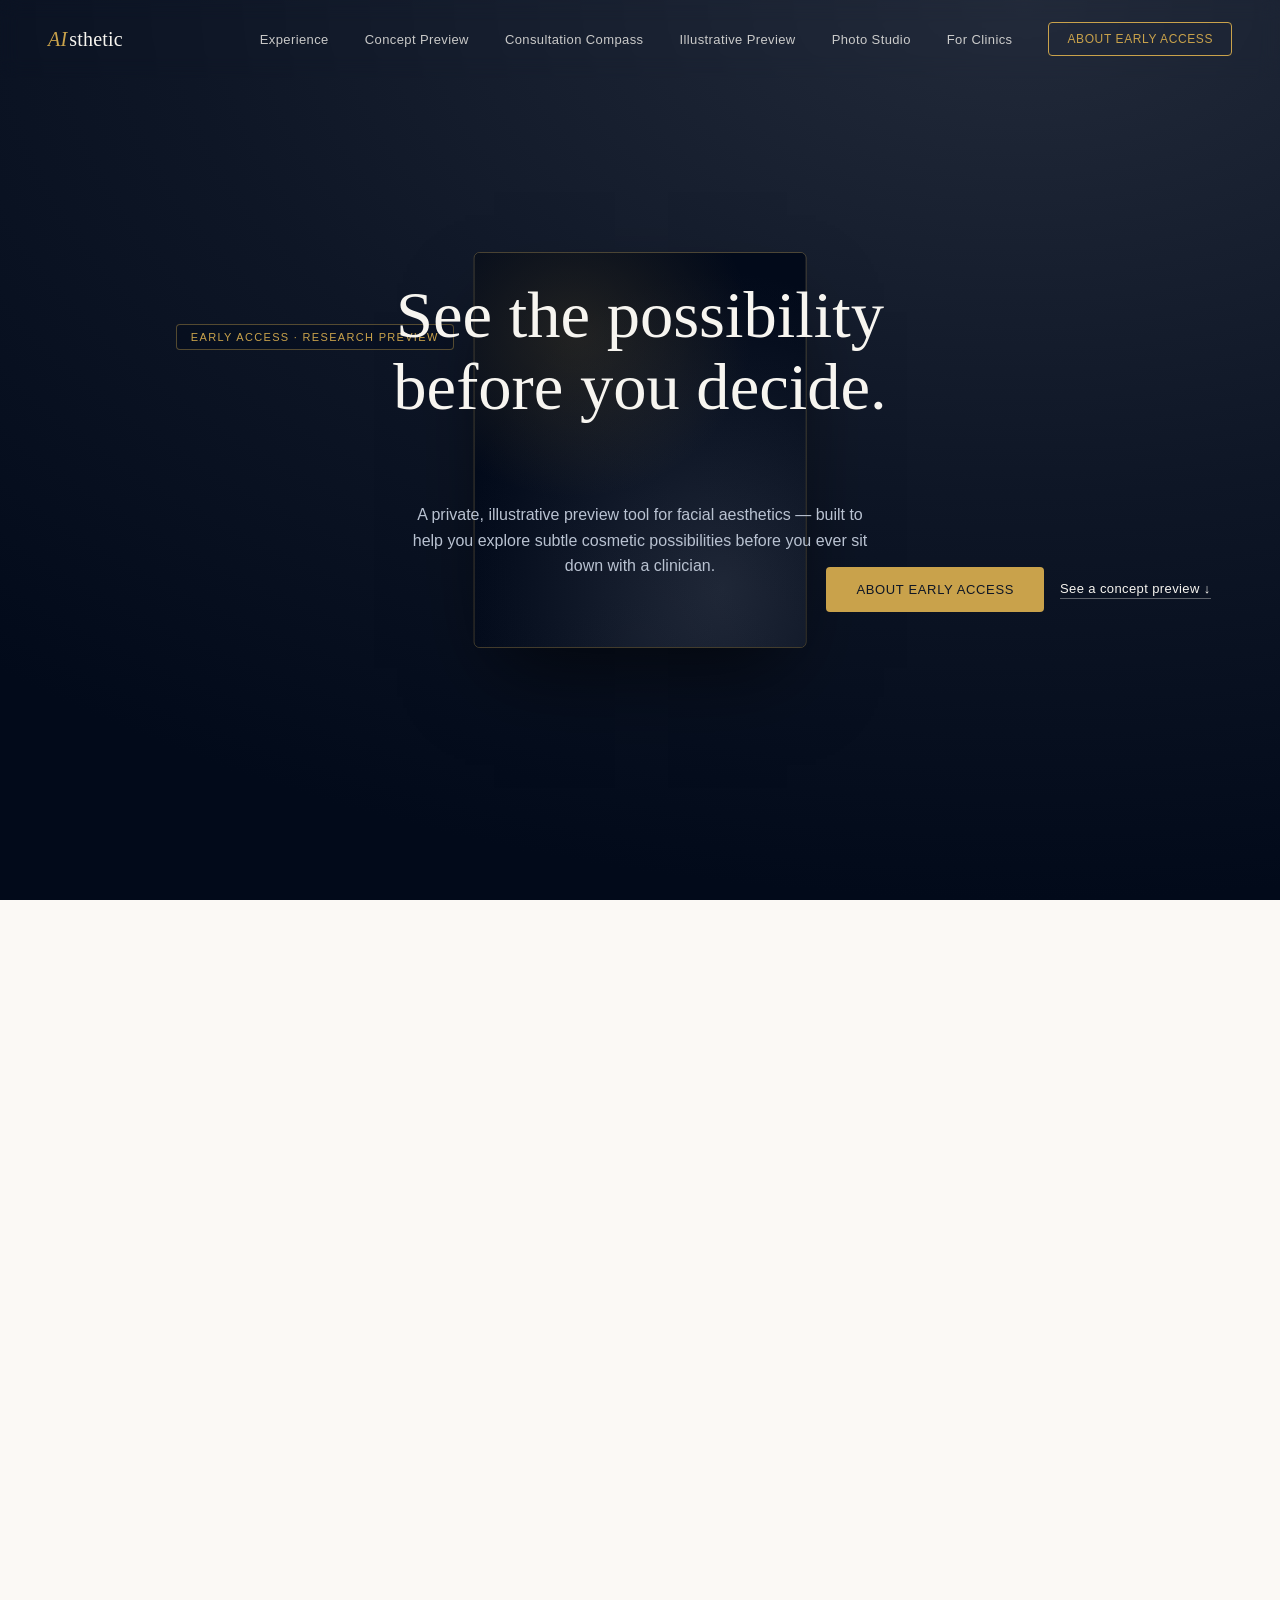
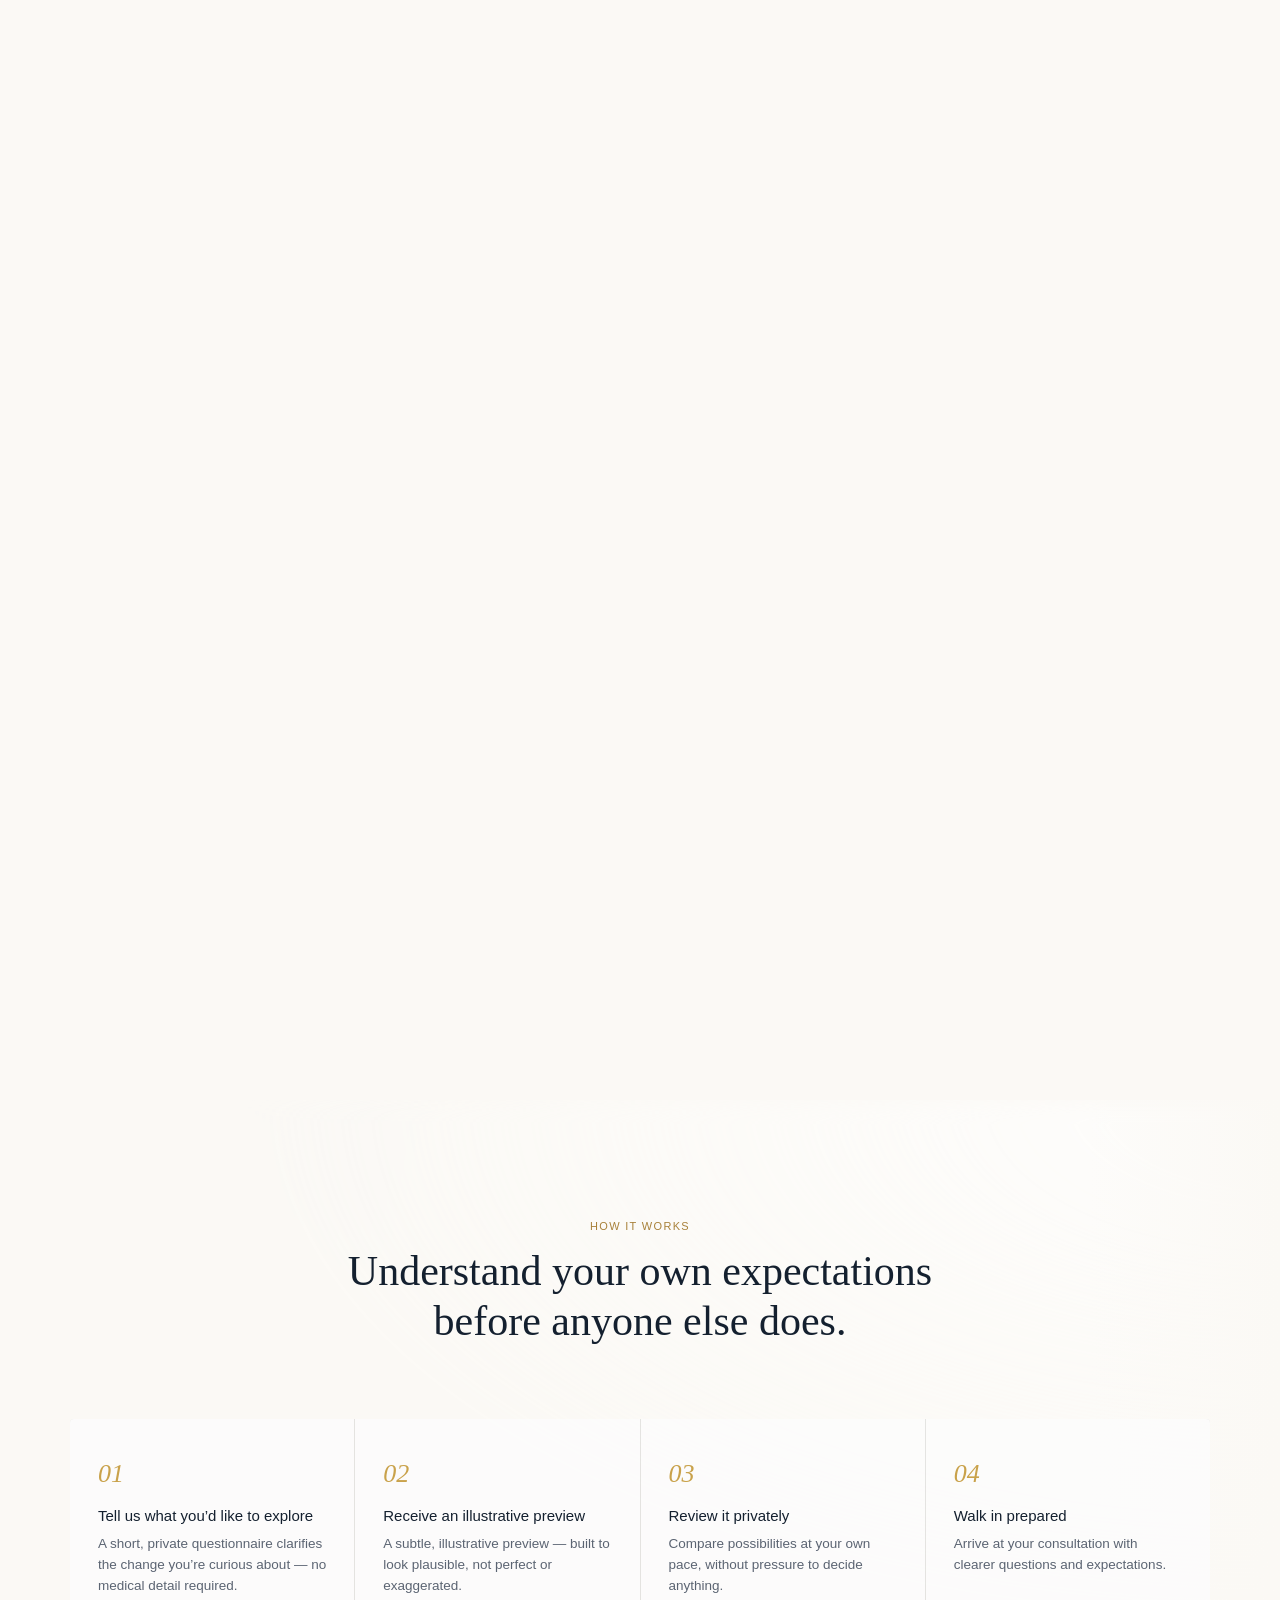
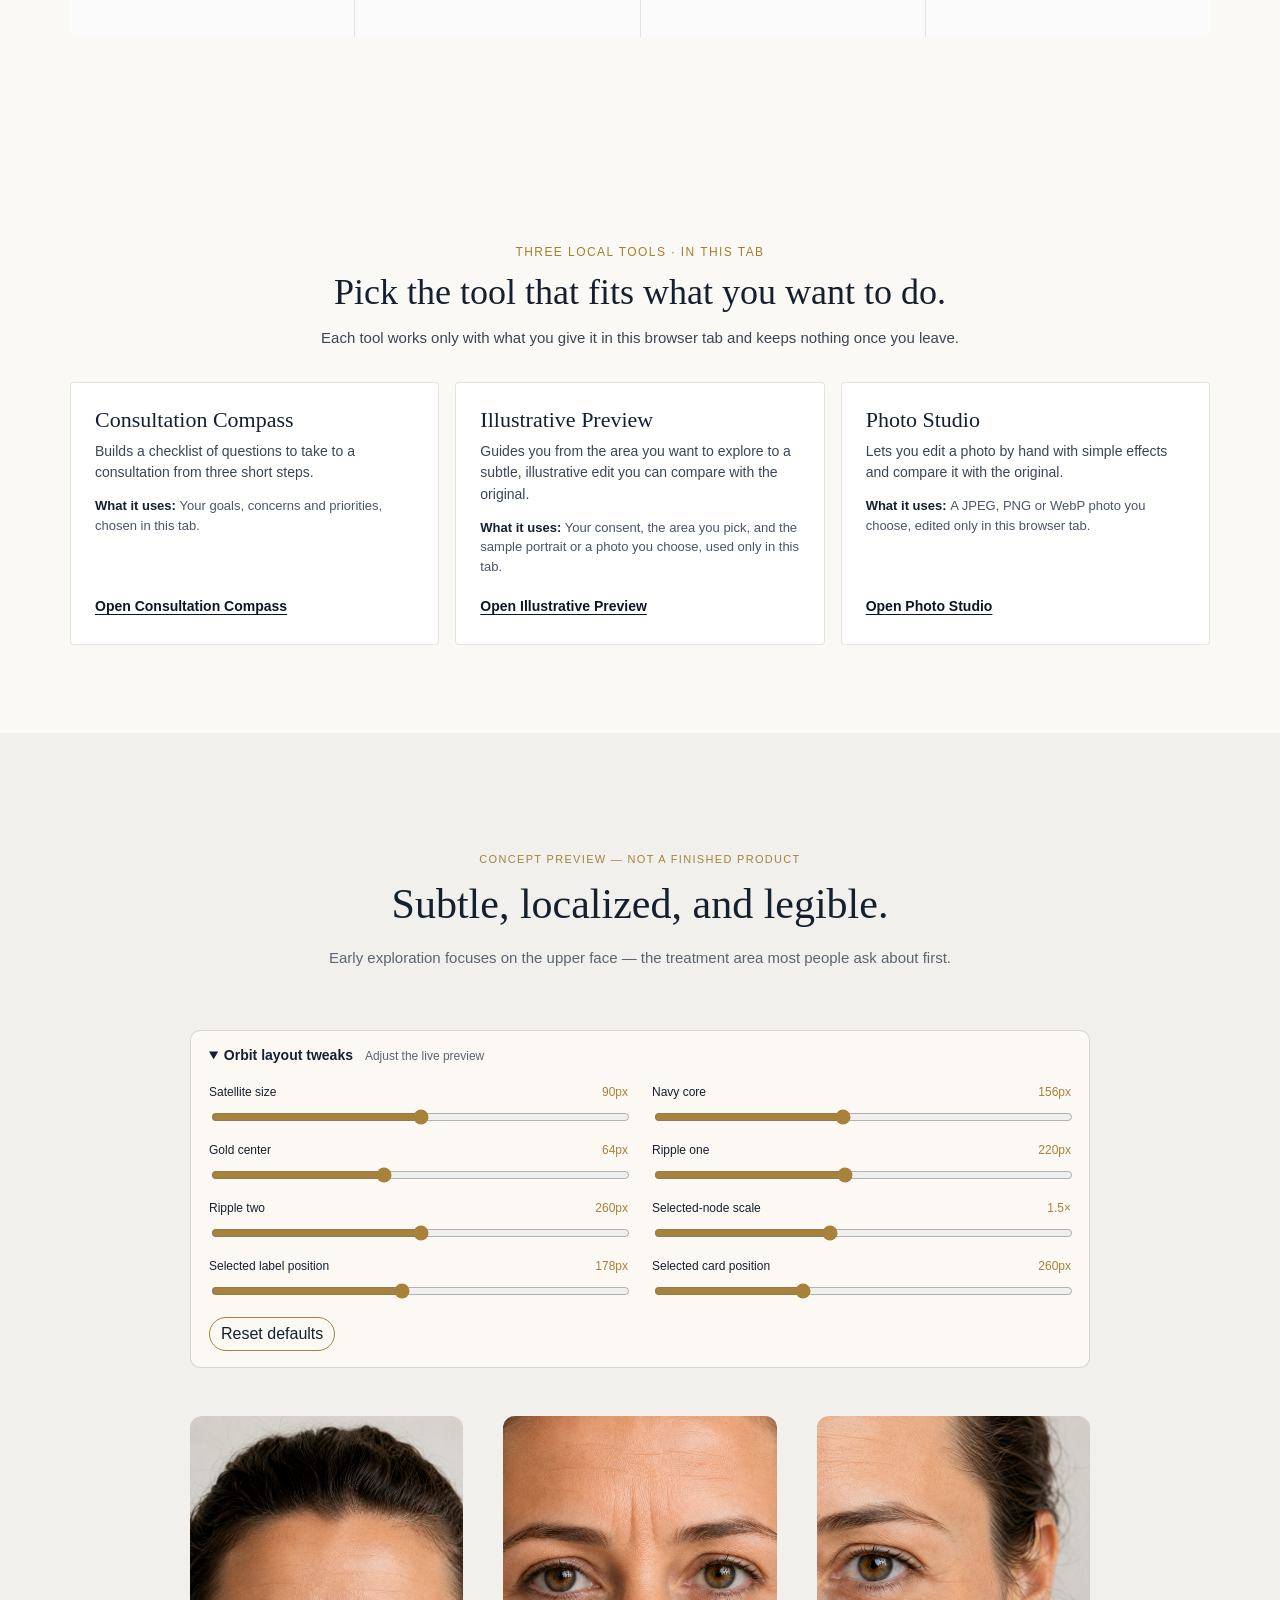
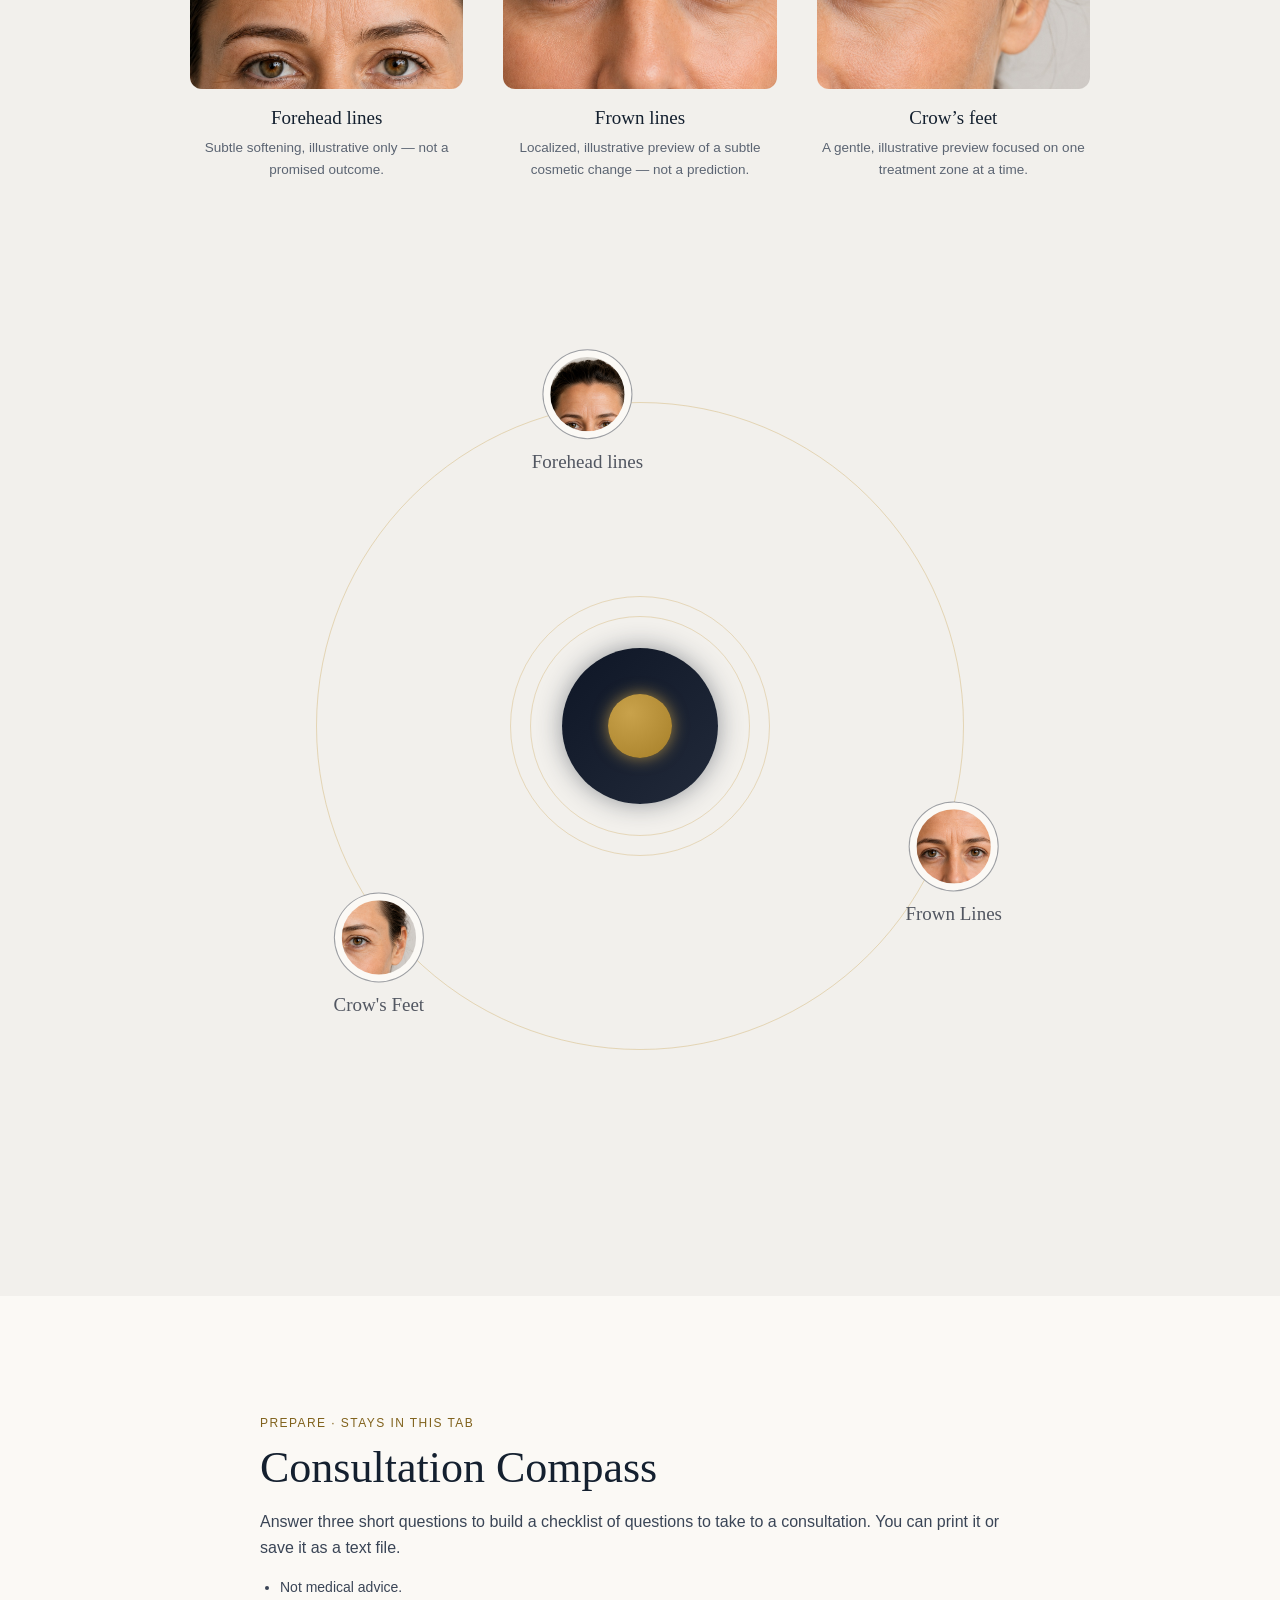
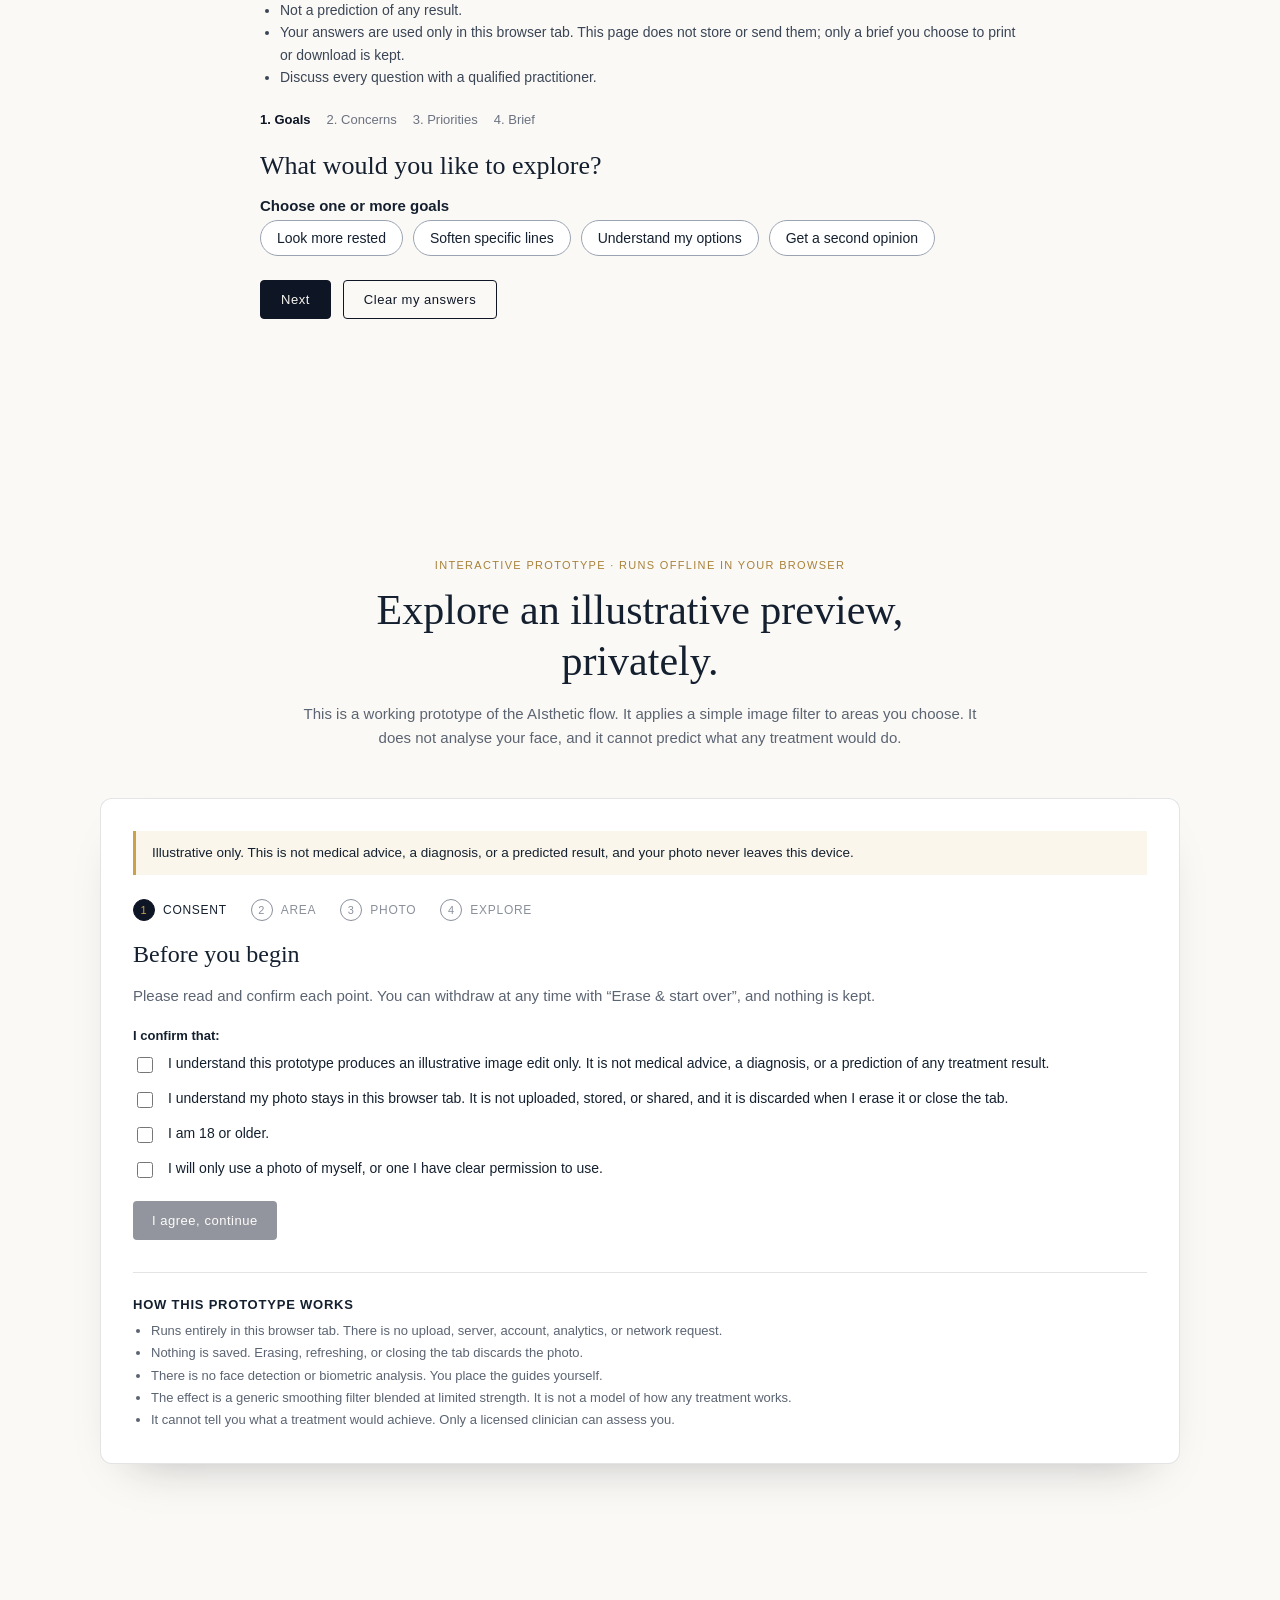
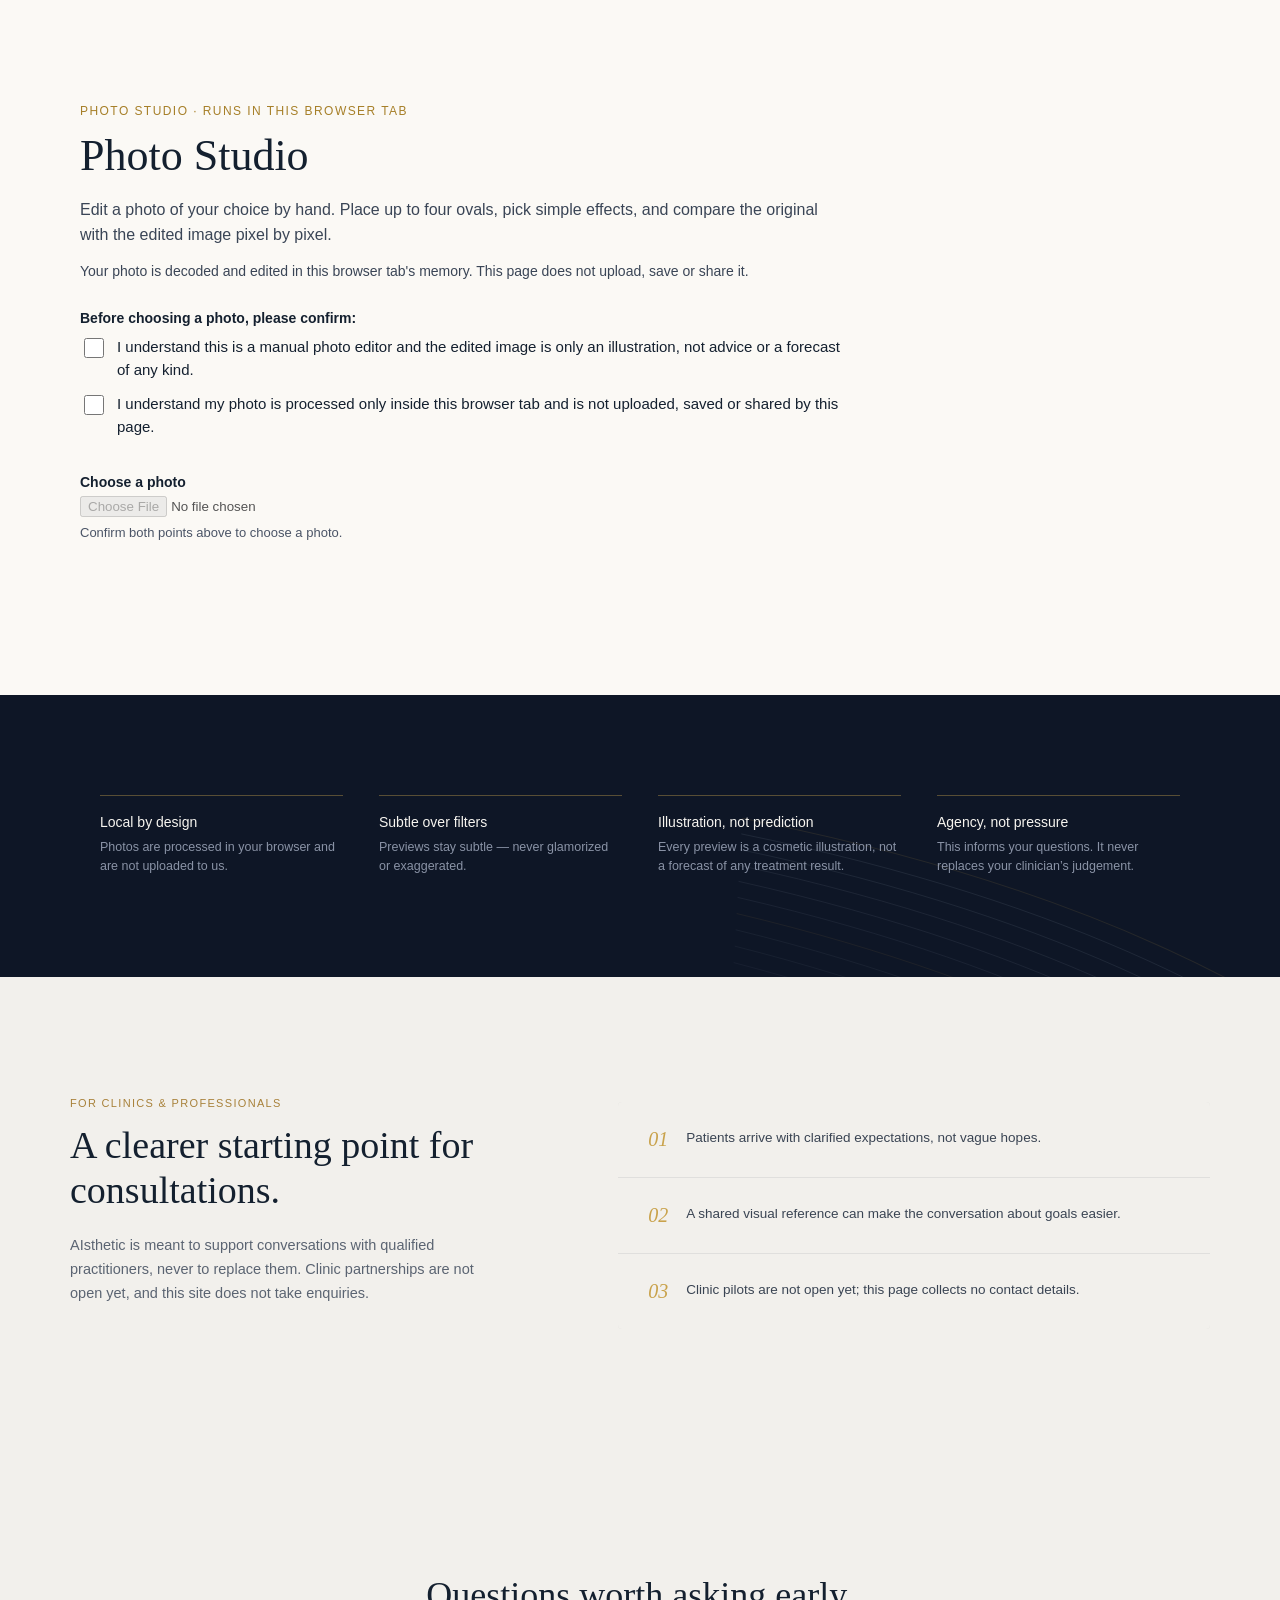
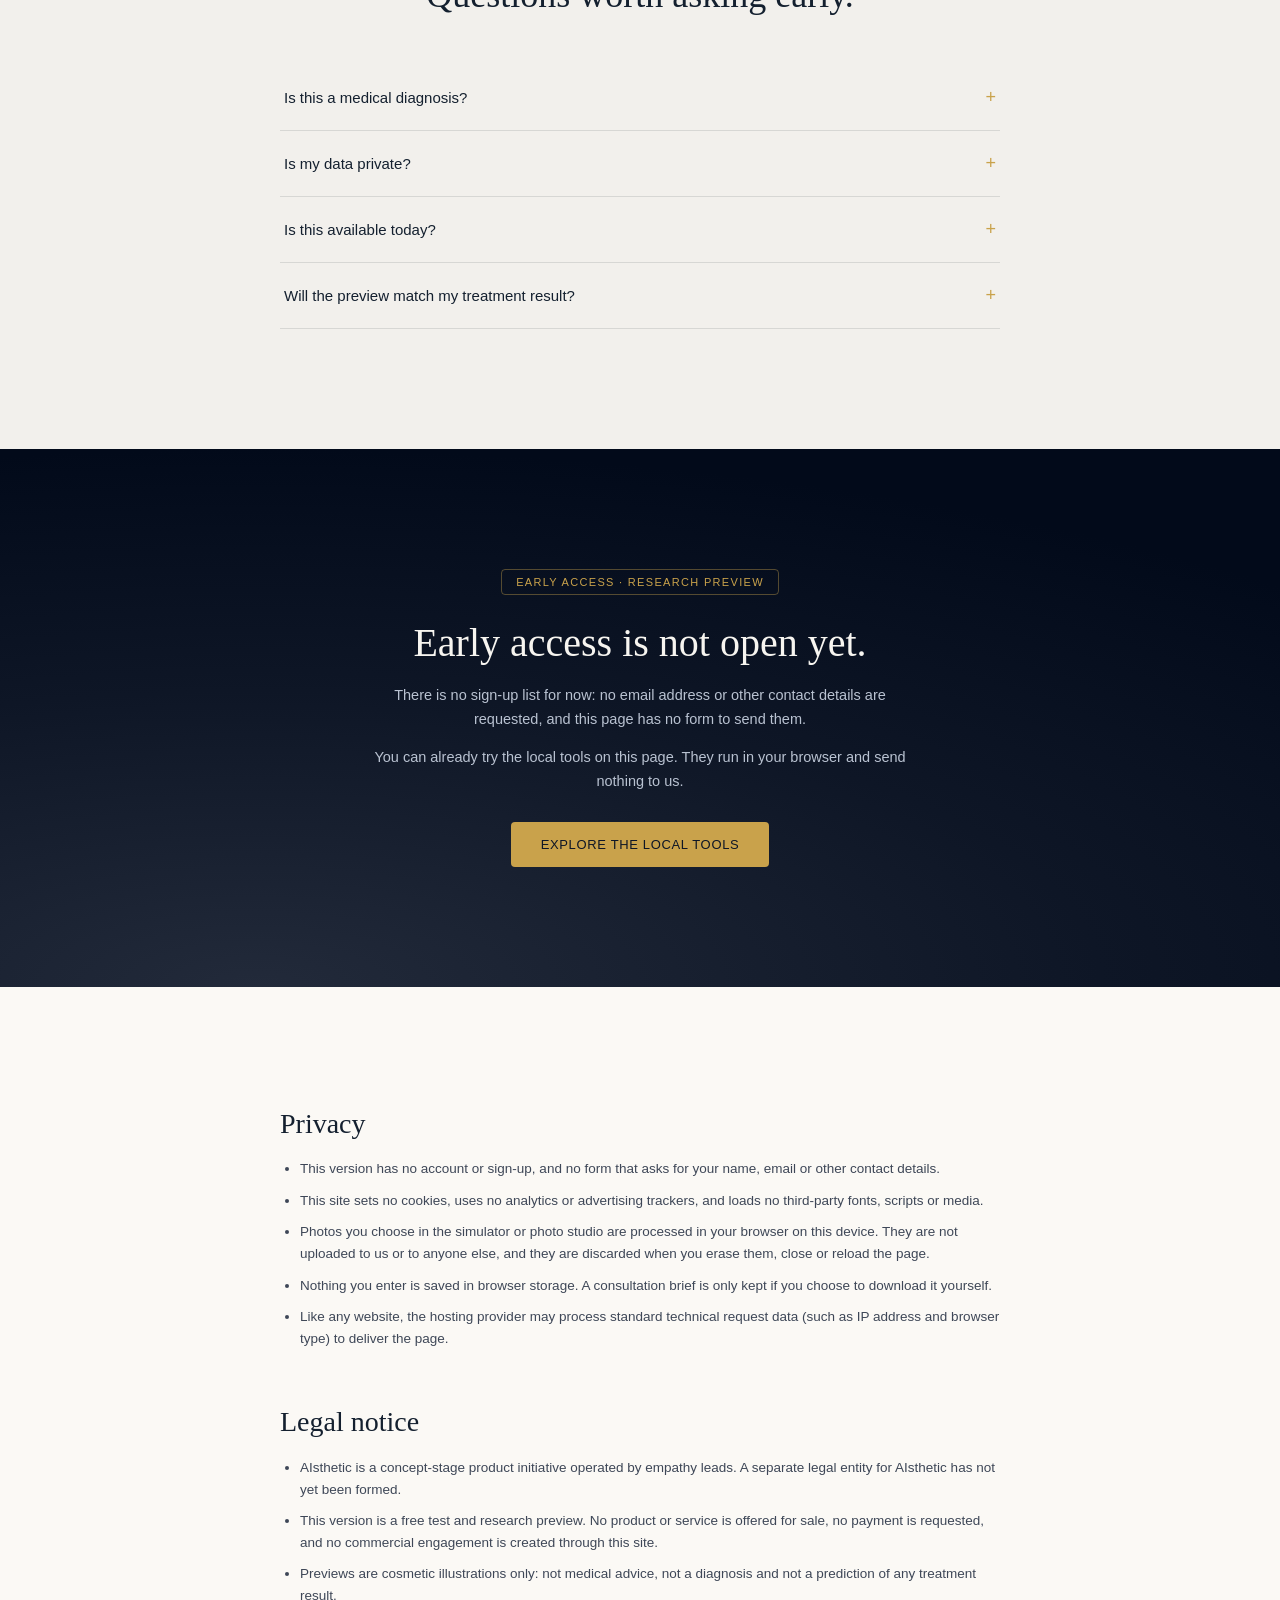
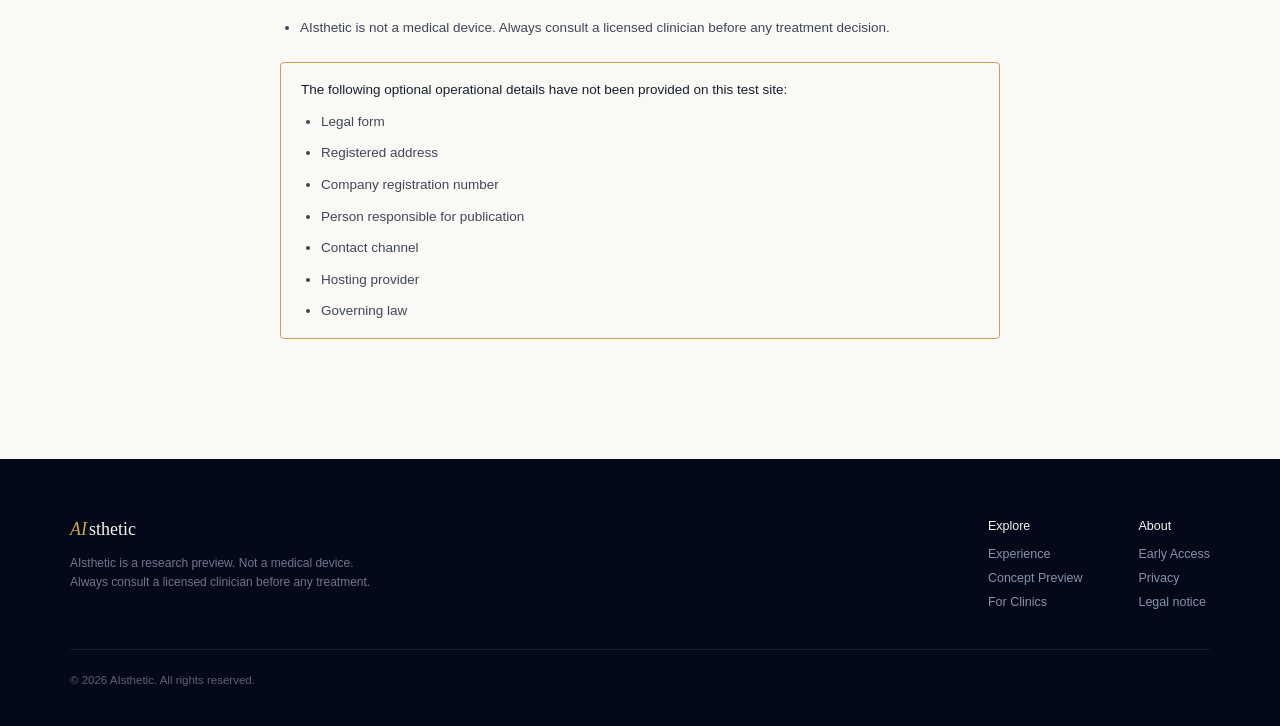
==== index.html @ 8ab3dfdd "deploy: publish AIsthetic static site" ====
<!doctype html>
<html lang="en">
  <head>
    <meta charset="UTF-8" />
    <meta name="viewport" content="width=device-width, initial-scale=1.0" />
    <!-- No web fonts or other third-party resources: the page uses locally installed fonts only. -->
    <title>AIsthetic — See the possibility before you decide</title>
    <script type="module" crossorigin src="./assets/main-CRRURZE_.js"></script>
    <link rel="modulepreload" crossorigin href="./assets/index-Bb-KDoQ-.js">
    <link rel="stylesheet" crossorigin href="./assets/index-sX0Aq_4Y.css">
  </head>
  <body>
    <a href="#main-content" class="aisthetic-skip-link">Skip to main content</a>
    <div id="root"></div>
  </body>
</html>
---- assets/index-sX0Aq_4Y.css ----
.aisthetic-sim{background:#fbf9f5;padding:120px 48px;color:#14202f;scroll-margin-top:72px}.aisthetic-sim-header{max-width:680px;margin:0 auto 48px;text-align:center}.aisthetic-sim-eyebrow{font-size:11px;letter-spacing:.12em;color:#a8813a;text-transform:uppercase;margin-bottom:14px}.aisthetic-sim-title{font-family:Newsreader,serif;font-weight:400;font-size:clamp(28px,3.4vw,42px);line-height:1.2;margin:0 0 16px}.aisthetic-sim-intro,.aisthetic-sim-lead,.aisthetic-sim-help{font-size:15px;line-height:1.6;color:#5b6472;margin:0}.aisthetic-sim-shell{max-width:1080px;margin:0 auto;background:#fff;border:1px solid rgba(20,32,47,.12);border-radius:12px;padding:32px;box-shadow:0 24px 48px -32px #0e162659}.aisthetic-sim-banner{margin:0 0 24px;padding:12px 16px;border-left:3px solid #c9a24b;background:#c9a24b1a;font-size:13.5px;line-height:1.5;color:#14202f}.aisthetic-sim-steps{display:flex;gap:24px;list-style:none;padding:0;margin:0 0 20px;font-size:12px;letter-spacing:.06em;text-transform:uppercase;color:#8a909b}.aisthetic-sim-steps li{display:flex;align-items:center;gap:8px}.aisthetic-sim-steps li.is-reached{color:#14202f}.aisthetic-sim-step-num{display:inline-flex;align-items:center;justify-content:center;width:22px;height:22px;border-radius:50%;border:1px solid currentColor;font-size:11px}.aisthetic-sim-steps li[aria-current=step] .aisthetic-sim-step-num{background:#0e1626;border-color:#0e1626;color:#c9a24b}.aisthetic-sim-step-title{font-family:Newsreader,serif;font-weight:400;font-size:24px;margin:0 0 16px}.aisthetic-sim-step-title:focus{outline:none}.aisthetic-sim-panel{display:grid;gap:20px}.aisthetic-sim-fieldset{border:none;padding:0;margin:0;display:grid;gap:12px}.aisthetic-sim-fieldset legend{font-size:13px;font-weight:600;margin-bottom:10px;padding:0}.aisthetic-sim-check{display:flex;gap:12px;align-items:flex-start;font-size:14px;line-height:1.55;cursor:pointer}.aisthetic-sim-check input{margin-top:4px;width:16px;height:16px;flex-shrink:0;accent-color:#a8813a}.aisthetic-sim-check strong{display:block;font-weight:500}.aisthetic-sim-check small,.aisthetic-sim-range small{display:block;font-size:12px;color:#5b6472;line-height:1.5}.aisthetic-sim-btn{display:inline-flex;align-items:center;justify-content:center;gap:8px;padding:11px 18px;border-radius:4px;border:1px solid transparent;font-size:13px;letter-spacing:.04em;font-weight:500;cursor:pointer;background:none;transition:background .2s ease,color .2s ease,border-color .2s ease}.aisthetic-sim-btn:focus-visible,.aisthetic-sim-btn:focus-within,.aisthetic-sim-modes button:focus-visible{outline:2px solid #a8813a;outline-offset:2px}.aisthetic-sim-btn:disabled,.aisthetic-sim-btn.is-disabled{opacity:.45;cursor:not-allowed}.aisthetic-sim-btn--primary{background:#0e1626;color:#fbf9f5;justify-self:start}.aisthetic-sim-btn--primary:not(:disabled):hover{background:#222a3a}.aisthetic-sim-btn--ghost{border-color:#14202f4d;color:#14202f}.aisthetic-sim-btn--ghost:not(.is-disabled):hover{border-color:#a8813a}.aisthetic-sim-btn--danger{border-color:#a0342873;color:#8f2e22}.aisthetic-sim-btn--danger:hover{background:#a0342812}.aisthetic-sim-btn--text{padding:6px 0;color:#5b6472;justify-self:start;text-decoration:underline;text-underline-offset:3px}.aisthetic-sim-sources{display:grid;grid-template-columns:repeat(2,minmax(0,1fr));gap:16px}.aisthetic-sim-source{display:flex;gap:16px;padding:20px;border:1px solid rgba(20,32,47,.14);border-radius:8px;background:#fbf9f5}.aisthetic-sim-source p{margin:4px 0 14px;font-size:13px;line-height:1.5;color:#5b6472}.aisthetic-sim-source-title,.aisthetic-sim-tips-title{font-weight:600;font-size:14px}.aisthetic-sim-source-thumb{width:96px;height:120px;object-fit:cover;border-radius:6px;flex-shrink:0}.aisthetic-sim-tips ul,.aisthetic-sim-questions ul,.aisthetic-sim-transparency ul{margin:8px 0 0;padding-left:18px;font-size:13px;line-height:1.7;color:#5b6472}.aisthetic-sim-status{min-height:1.4em;font-size:13px;color:#5b6472}.aisthetic-sim-error{margin:12px 0 0;font-size:13px;color:#8f2e22}.aisthetic-sim-result-notice{margin:12px 0 0;padding:10px 14px;border-left:3px solid #c9a24b;background:#c9a24b1a;font-size:13px;line-height:1.5;color:#14202f}.aisthetic-sim-studio{display:grid;grid-template-columns:minmax(0,1.35fr) minmax(0,1fr);gap:32px;align-items:start}.aisthetic-sim-modes{display:inline-flex;border:1px solid rgba(20,32,47,.2);border-radius:999px;padding:3px;margin-bottom:12px}.aisthetic-sim-modes button{border:none;background:none;padding:8px 16px;border-radius:999px;font-size:13px;cursor:pointer;color:#5b6472}.aisthetic-sim-modes button[aria-pressed=true]{background:#0e1626;color:#fbf9f5}.aisthetic-sim-help{font-size:13px;margin-bottom:14px}.aisthetic-sim-stage{position:relative;width:100%;margin:0 auto;border-radius:8px;overflow:hidden;background:#0e1626;-webkit-user-select:none;user-select:none}.aisthetic-sim-canvas{display:block;width:100%;height:100%}.aisthetic-sim-overlay{position:absolute;top:0;right:0;bottom:0;left:0;width:100%;height:100%}.aisthetic-sim-guide{fill:#c9a24b24;stroke:#c9a24b;stroke-width:2;stroke-dasharray:6 4;vector-effect:non-scaling-stroke;cursor:grab;touch-action:none;outline:none}.aisthetic-sim-guide:active{cursor:grabbing}.aisthetic-sim-guide:focus-visible{stroke:#fbf9f5;stroke-width:3;fill:#c9a24b47}.aisthetic-sim-guide-dot{fill:#c9a24b;pointer-events:none}.aisthetic-sim-compare-after{position:absolute;top:0;right:0;bottom:0;left:0}.aisthetic-sim-compare-divider{position:absolute;top:0;bottom:0;width:2px;margin-left:-1px;background:#c9a24b;pointer-events:none}.aisthetic-sim-tag{position:absolute;top:12px;padding:4px 10px;border-radius:999px;font-size:11px;letter-spacing:.08em;text-transform:uppercase;background:#0e1626b8;color:#fbf9f5;pointer-events:none}.aisthetic-sim-tag--left{left:12px}.aisthetic-sim-tag--right{right:12px;color:#c9a24b}.aisthetic-sim-controls{display:grid;gap:24px}.aisthetic-sim-range{display:grid;gap:8px;font-size:13px;font-weight:600}.aisthetic-sim-range-head{display:flex;justify-content:space-between;gap:12px}.aisthetic-sim-range output{font-weight:400;color:#a8813a;font-variant-numeric:tabular-nums}.aisthetic-sim-range input{width:100%;accent-color:#a8813a}.aisthetic-sim-range--compare{margin-top:12px}.aisthetic-sim-actions{display:flex;flex-wrap:wrap;gap:10px}.aisthetic-sim-questions{padding:16px 18px;border-radius:8px;background:#f2f0ec}.aisthetic-sim-transparency{margin-top:32px;padding-top:24px;border-top:1px solid rgba(20,32,47,.12)}.aisthetic-sim-transparency h3{margin:0;font-size:13px;font-weight:600;letter-spacing:.06em;text-transform:uppercase}.aisthetic-sim-visually-hidden{position:absolute;width:1px;height:1px;padding:0;margin:-1px;overflow:hidden;clip:rect(0,0,0,0);white-space:nowrap;border:0}@media (max-width: 900px){.aisthetic-sim{padding:96px 20px}.aisthetic-sim-shell{padding:20px}.aisthetic-sim-studio,.aisthetic-sim-sources{grid-template-columns:1fr}}@media (prefers-reduced-motion: reduce){.aisthetic-sim-btn{transition:none}}*{box-sizing:border-box}.aisthetic-skip-link{position:absolute;top:-100%;left:0;z-index:100;padding:10px 16px;background:#14202f;color:#f7f5f0;font-size:14px;font-weight:500;border-radius:0 0 4px 4px;transition:top .15s ease}.aisthetic-skip-link:focus{top:0;outline:2px solid #c9a24b;outline-offset:2px}body{margin:0;background:#fbf9f5;font-family:IBM Plex Sans,sans-serif}a{color:#c9a24b;text-decoration:none}a:hover{color:#a8813a}input,button,textarea,select{font-family:IBM Plex Sans,sans-serif}button{font:inherit}.image-placeholder{width:100%;height:100%;display:flex;align-items:center;justify-content:center;text-align:center;padding:16px;background:linear-gradient(135deg,#c9a24b1f,#0e16260f);border:1px dashed rgba(20,32,47,.25);color:#5b6472;font-size:12px;letter-spacing:.03em}
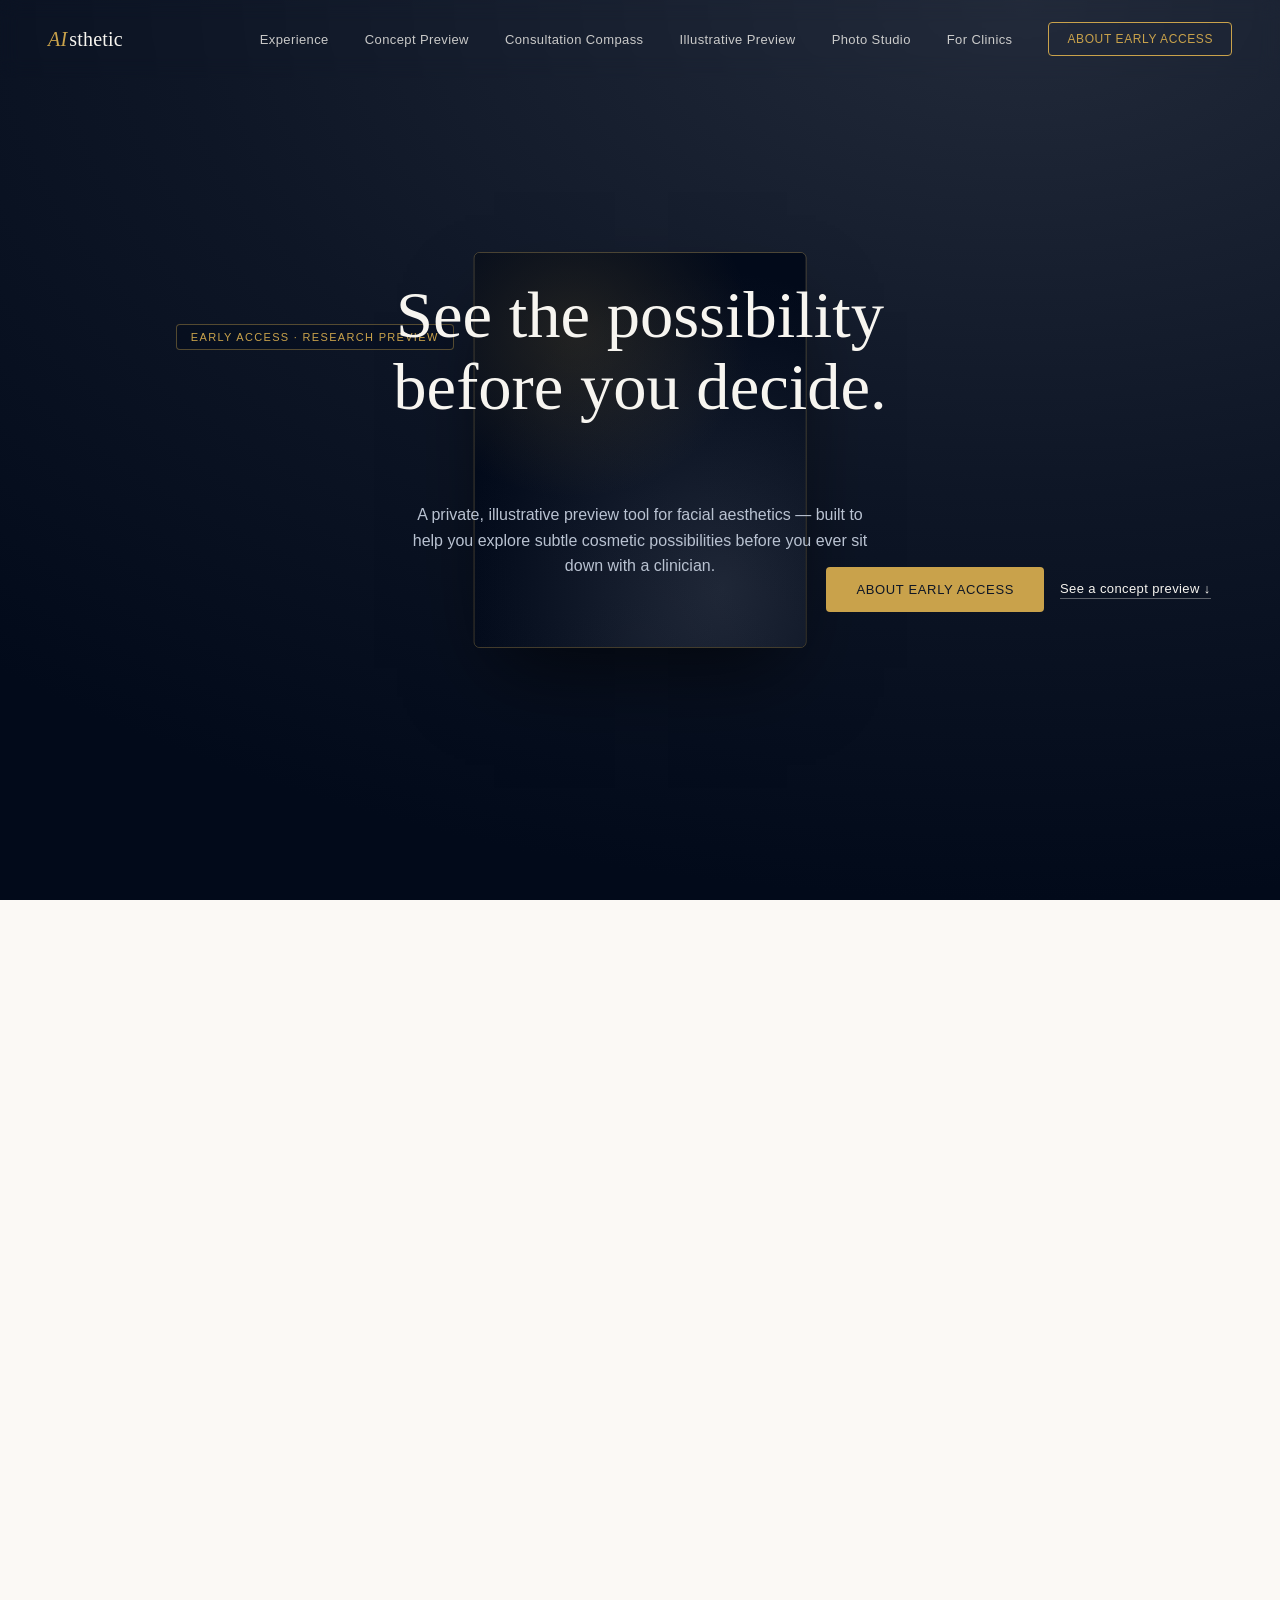
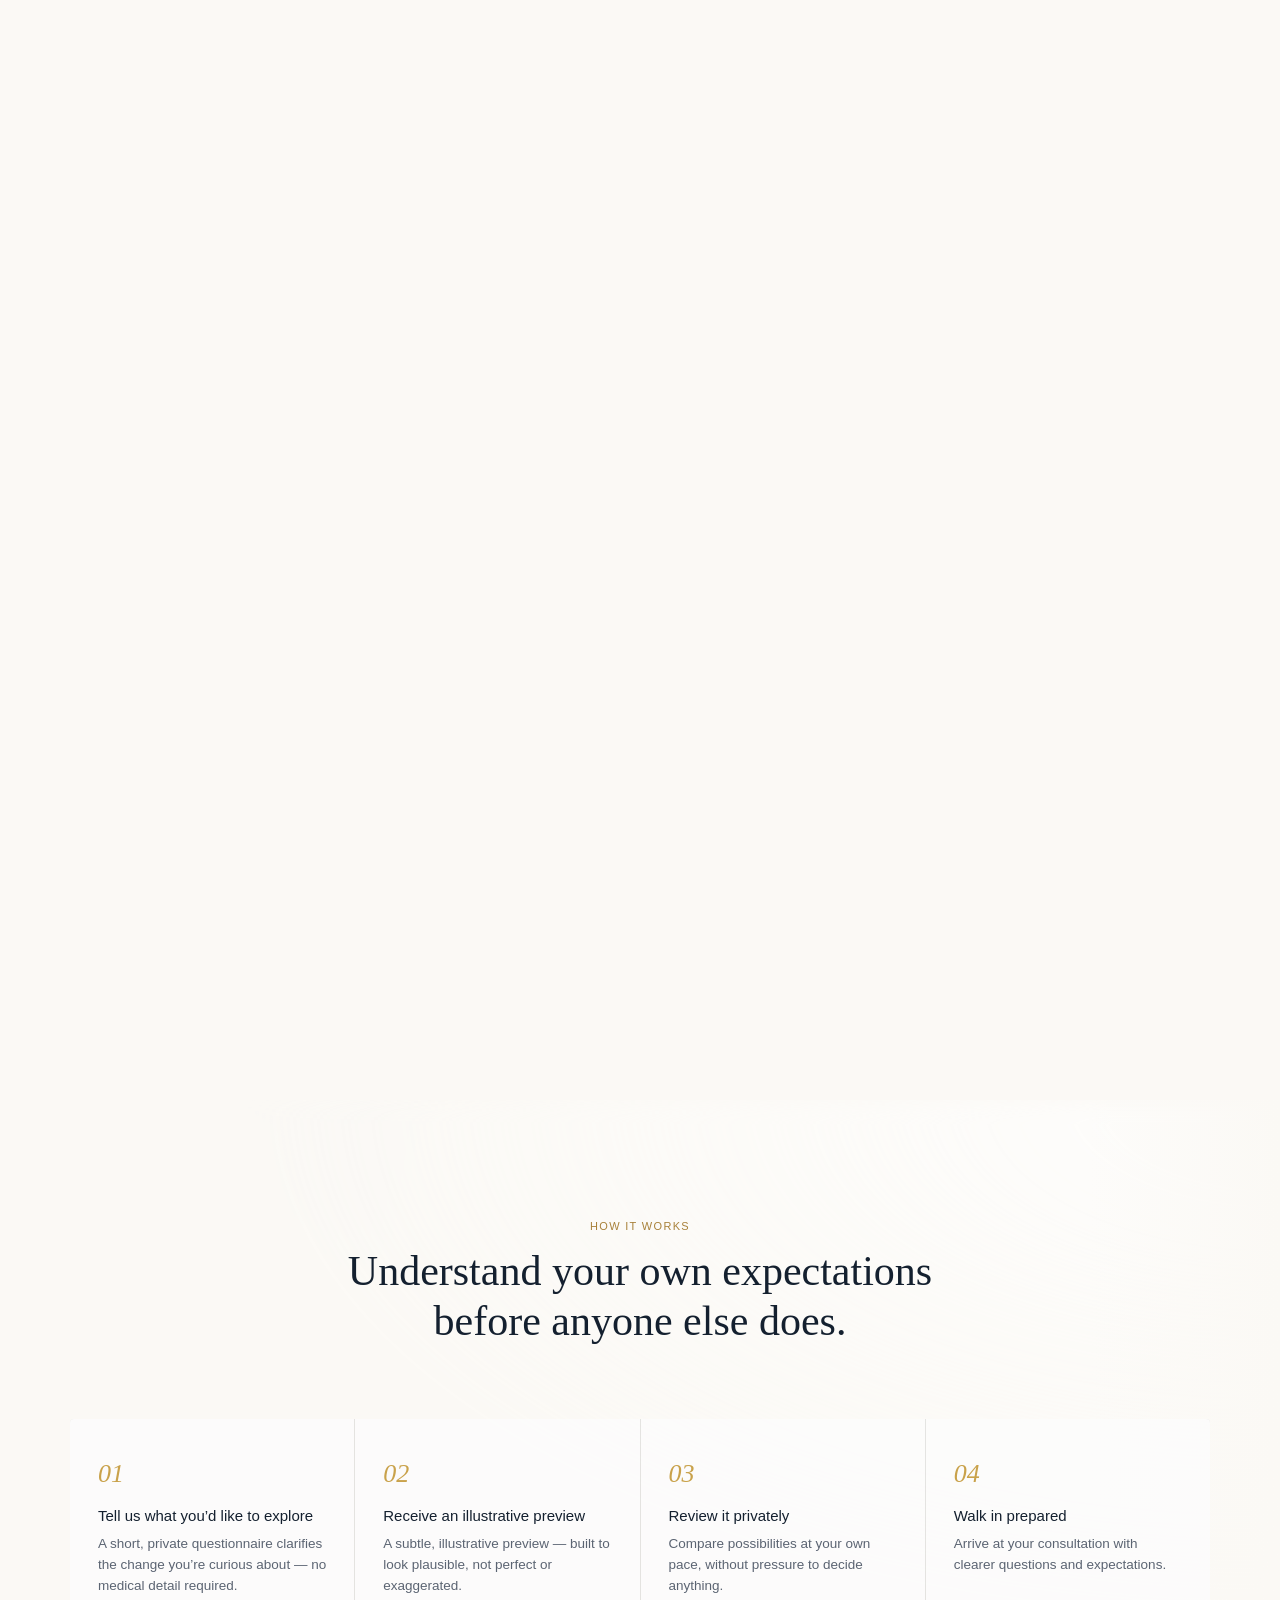
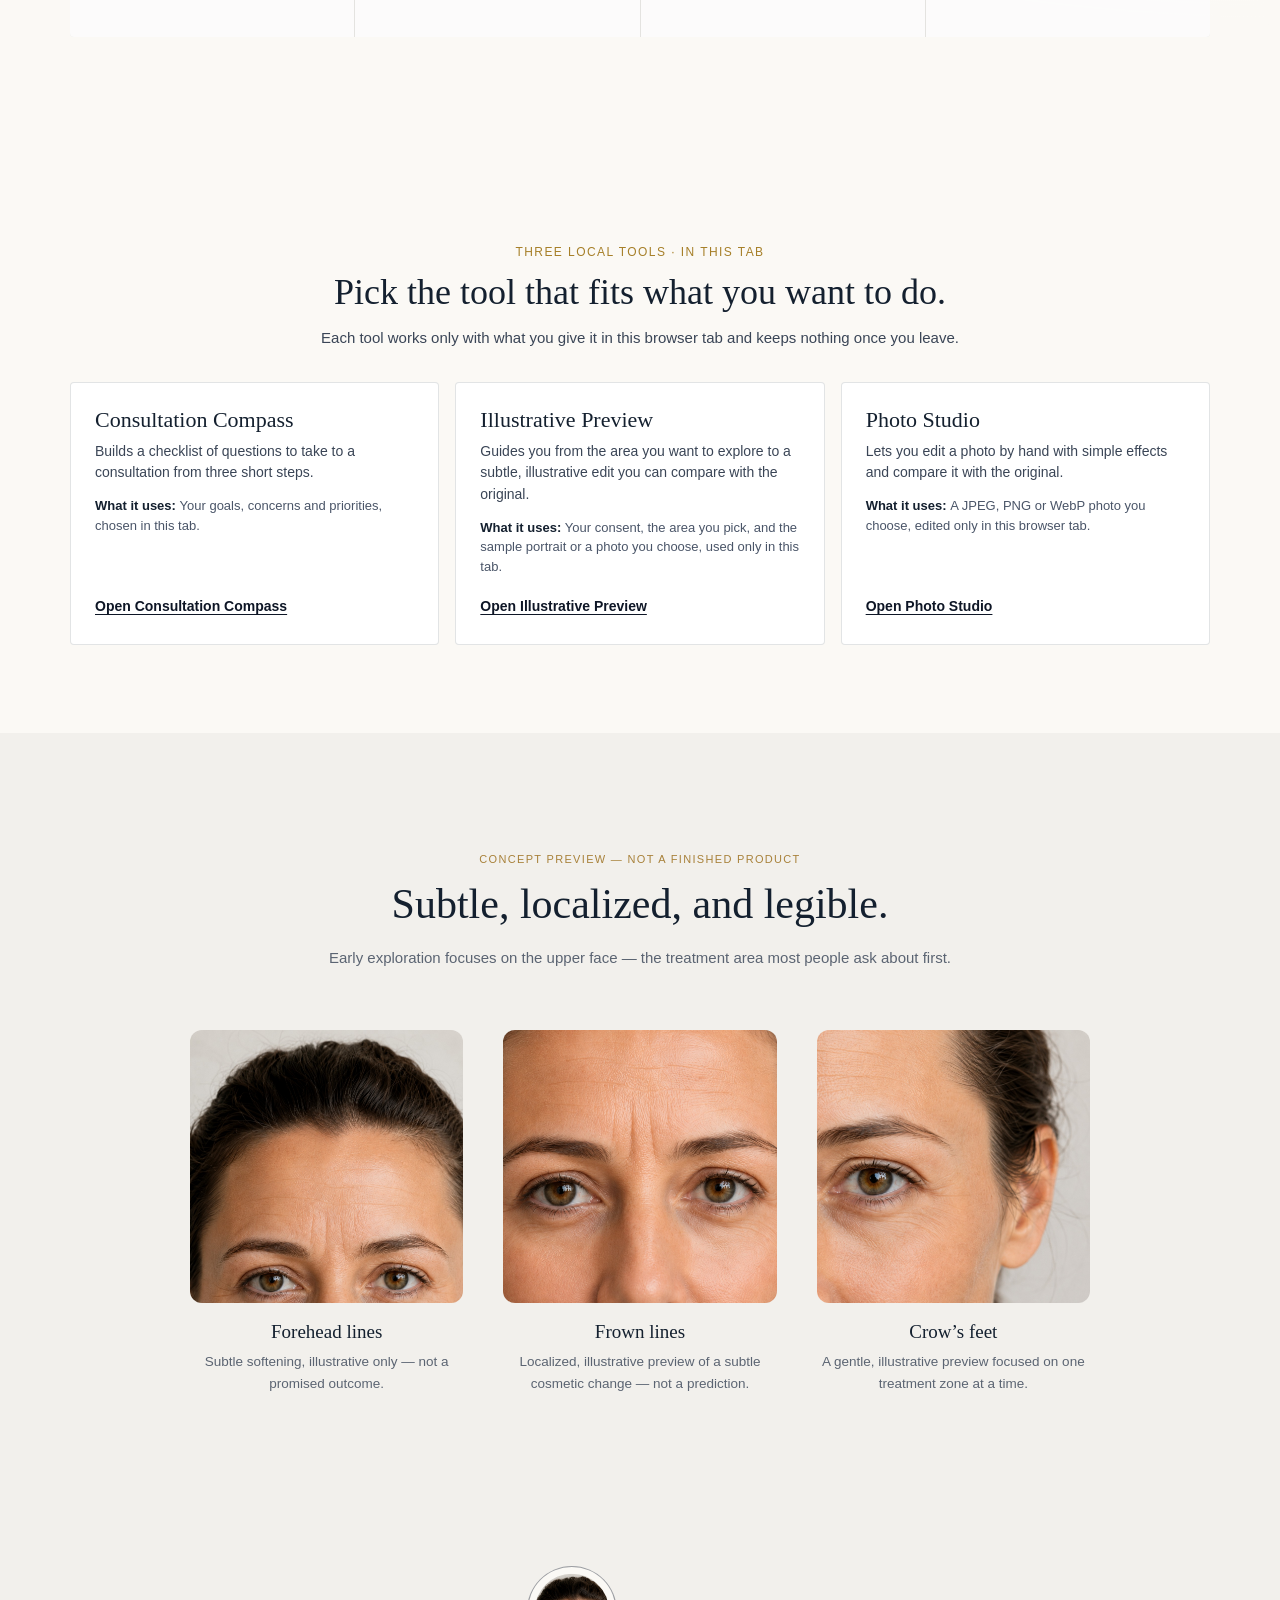
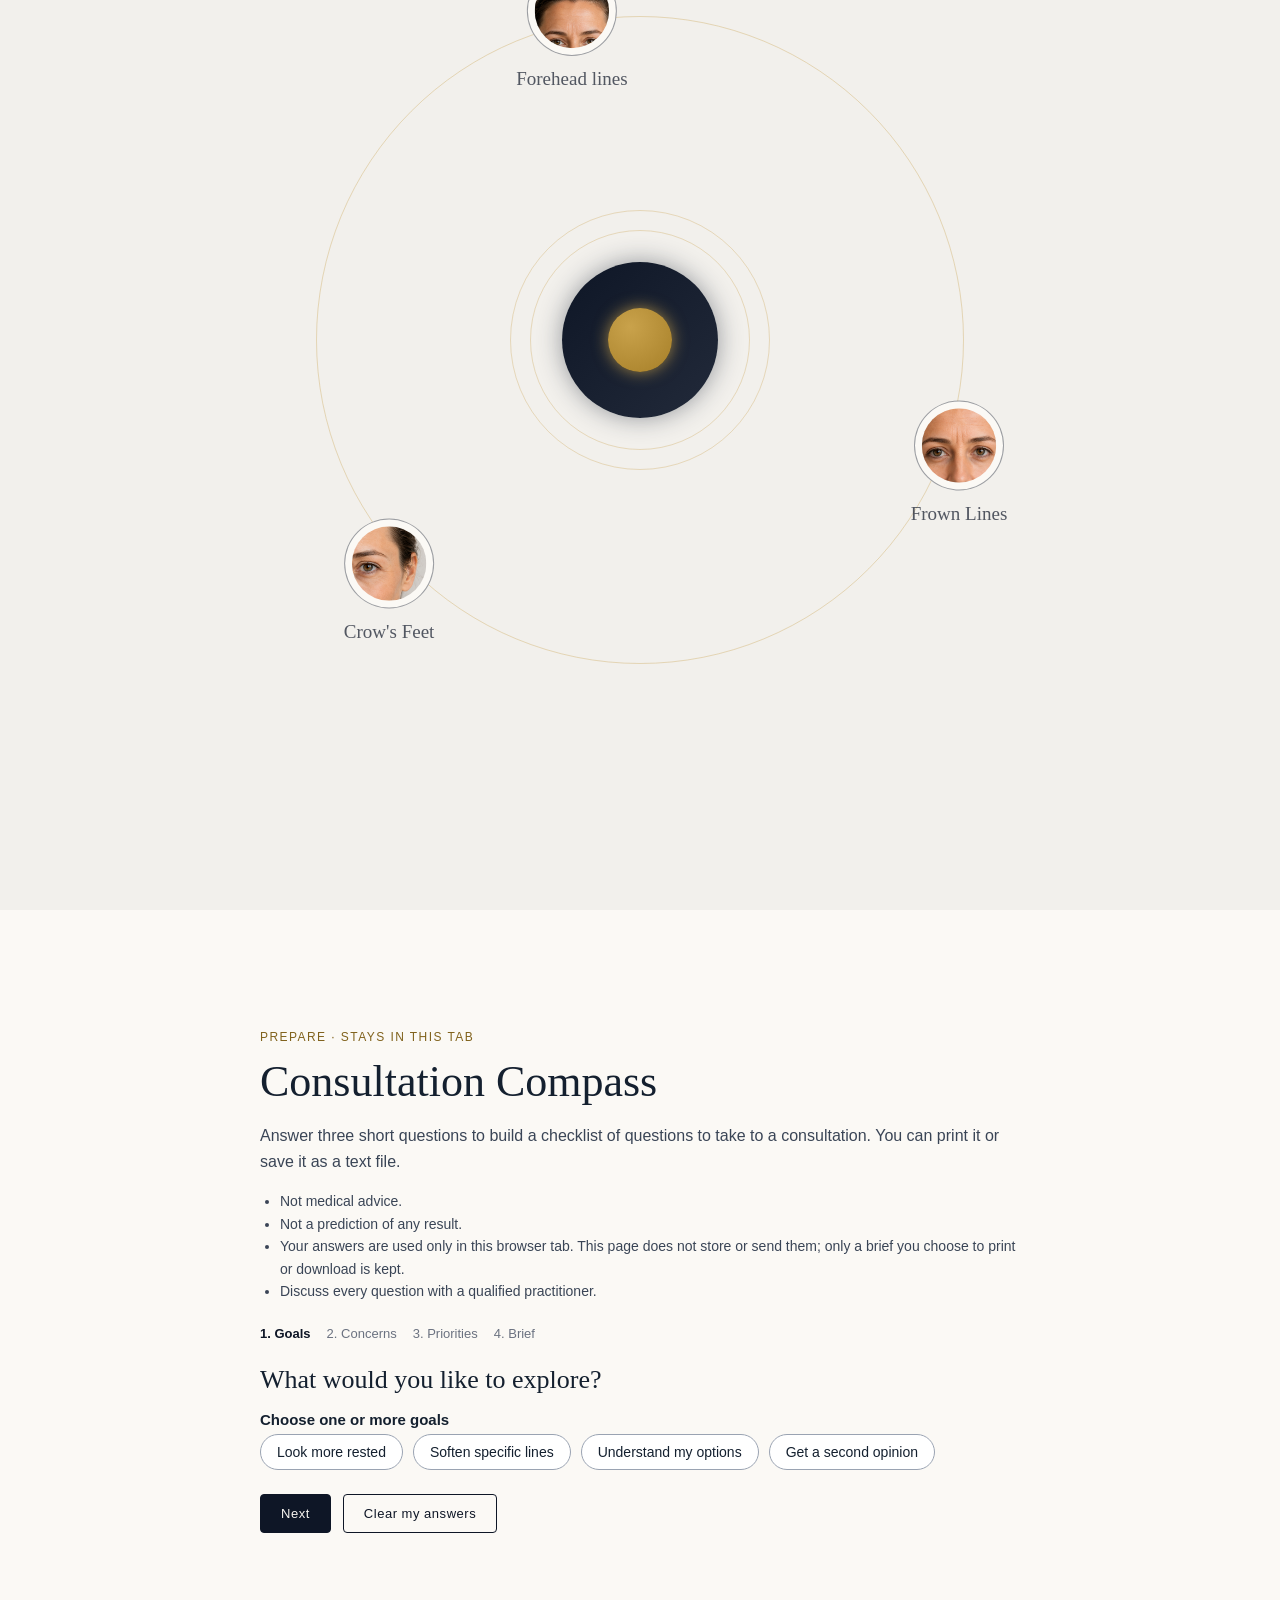
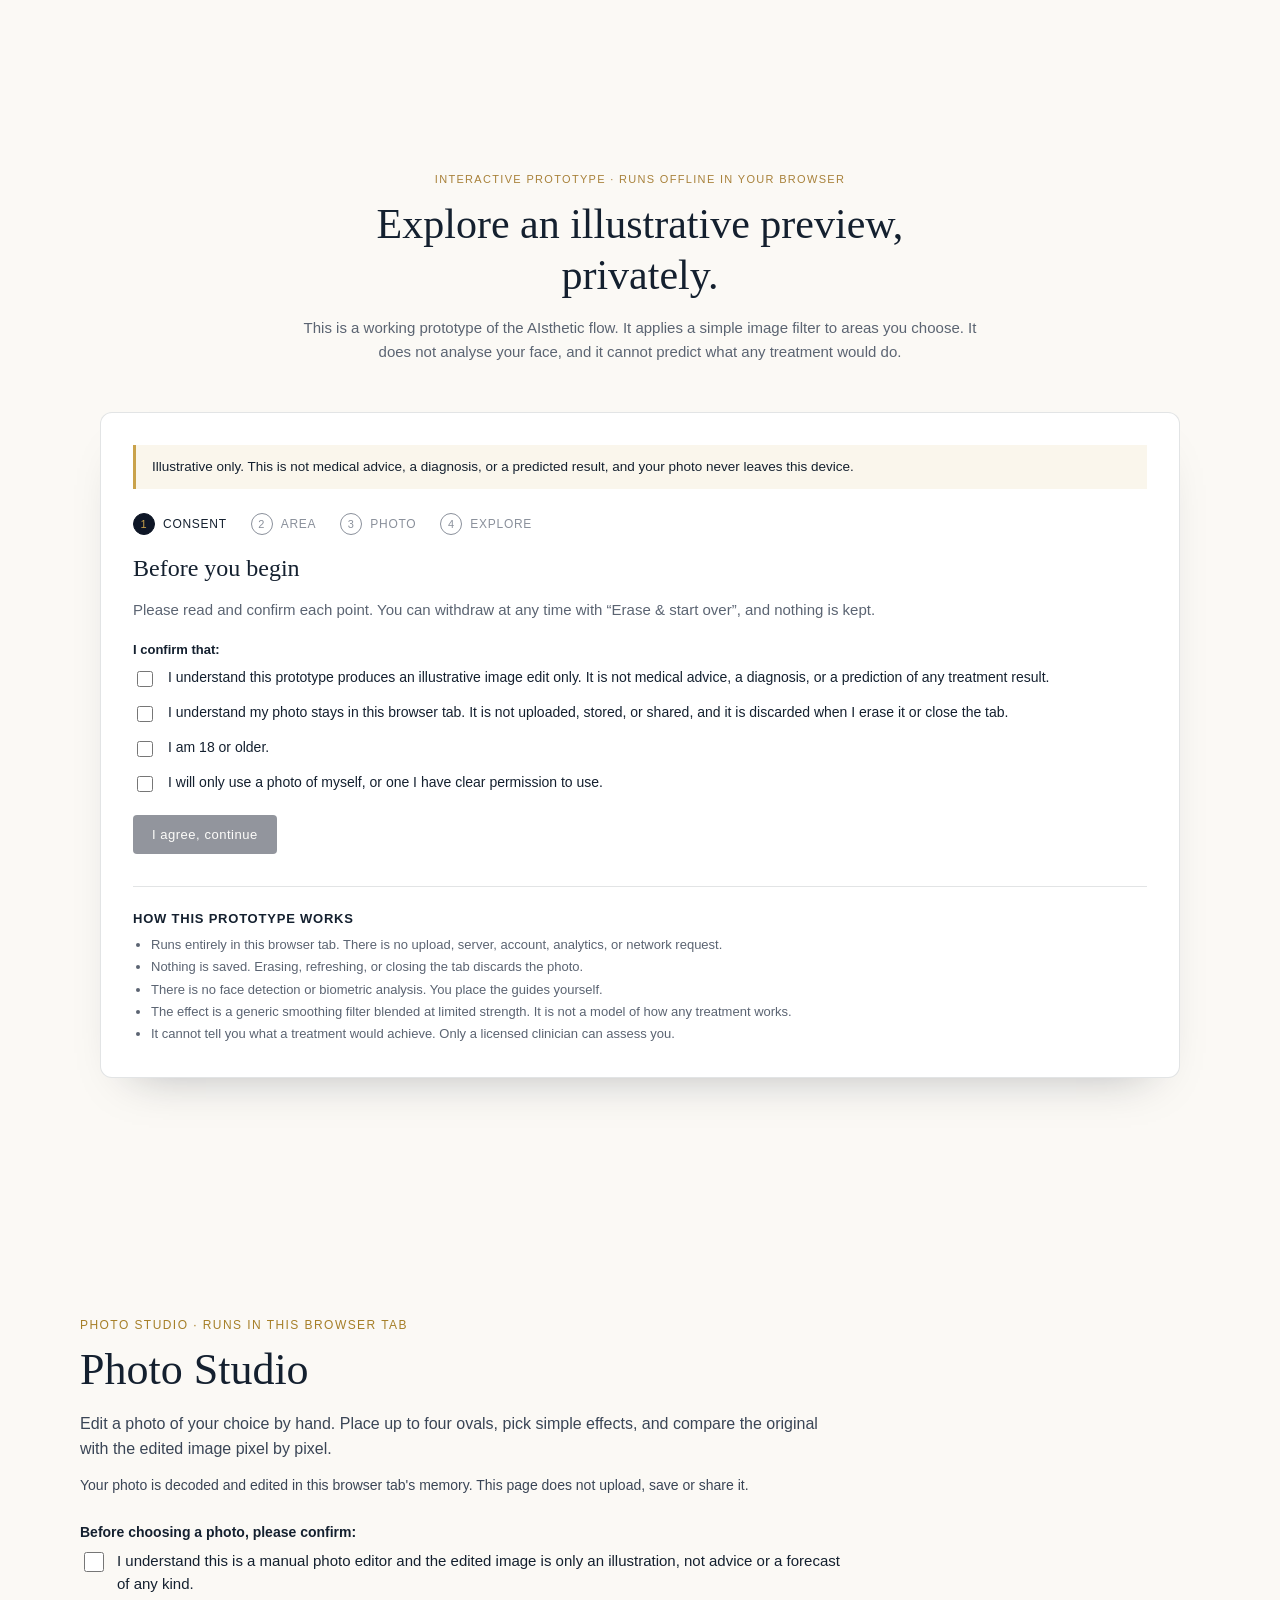
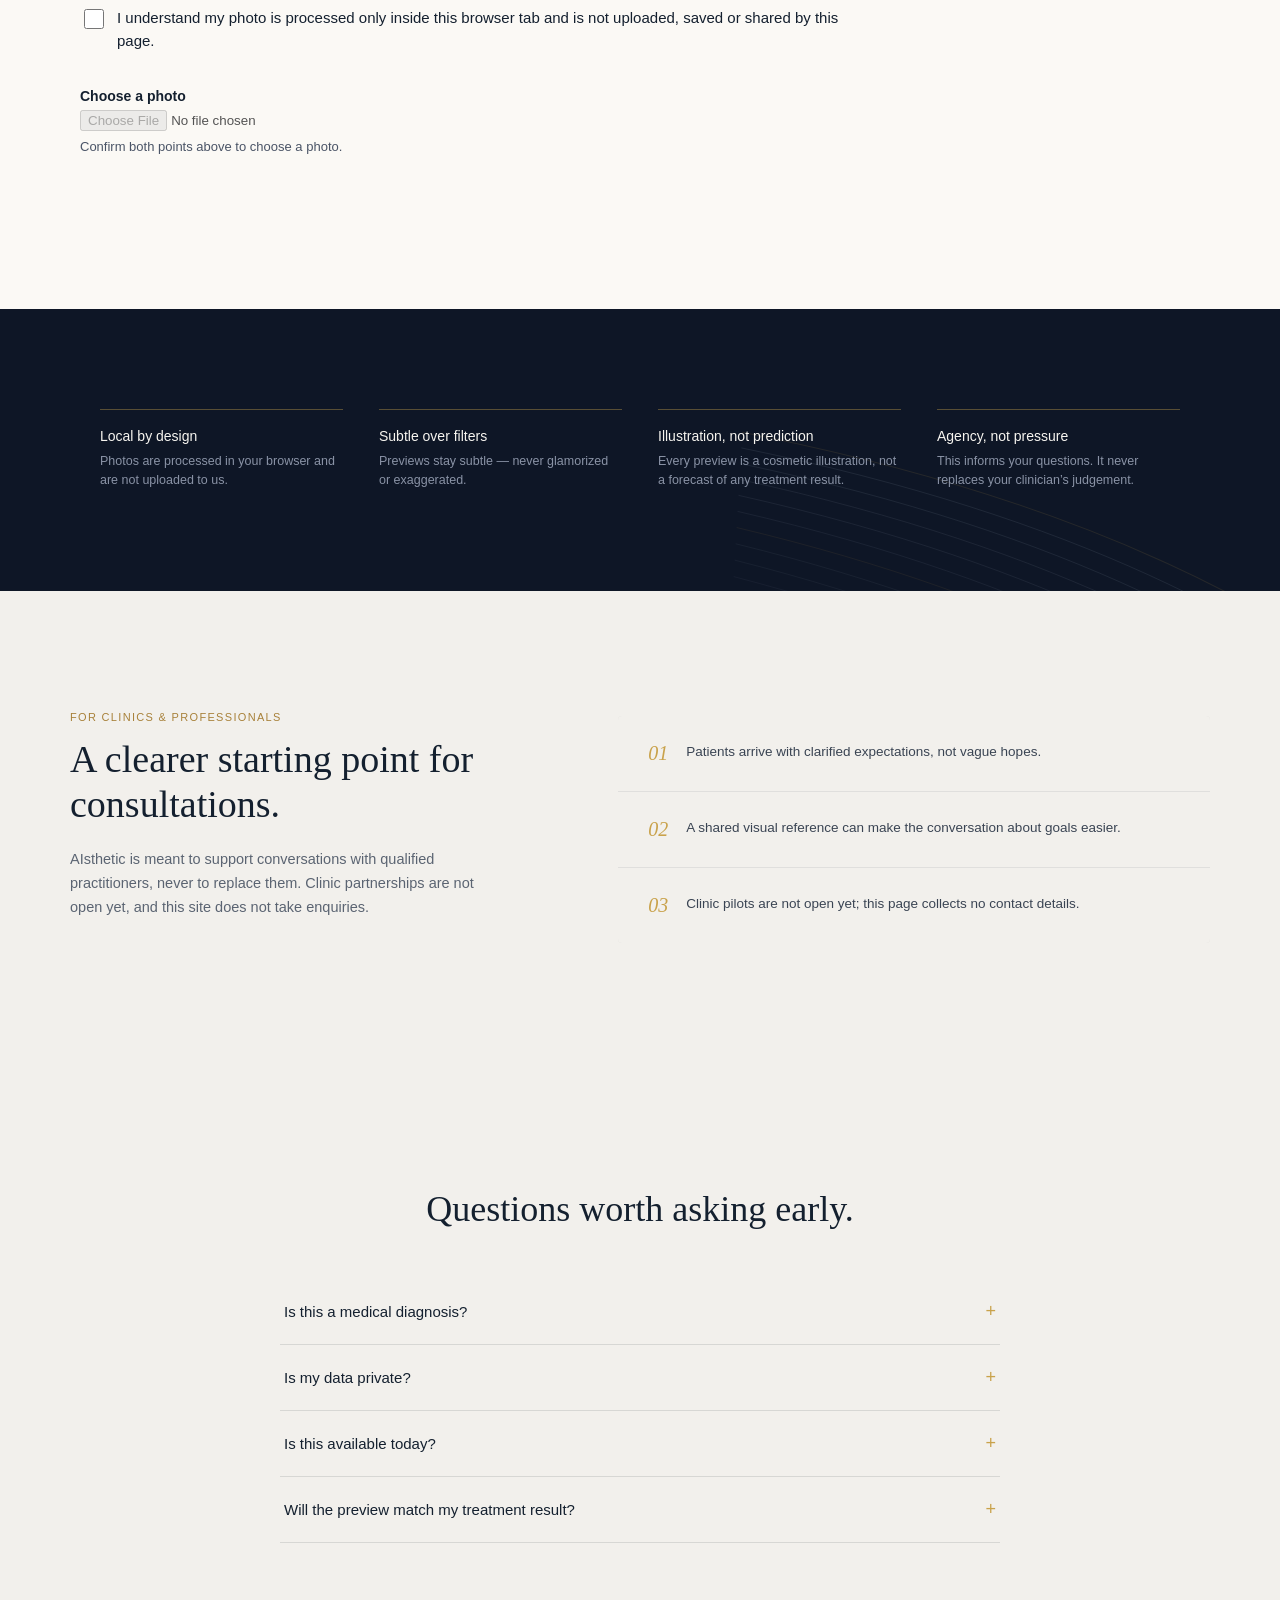
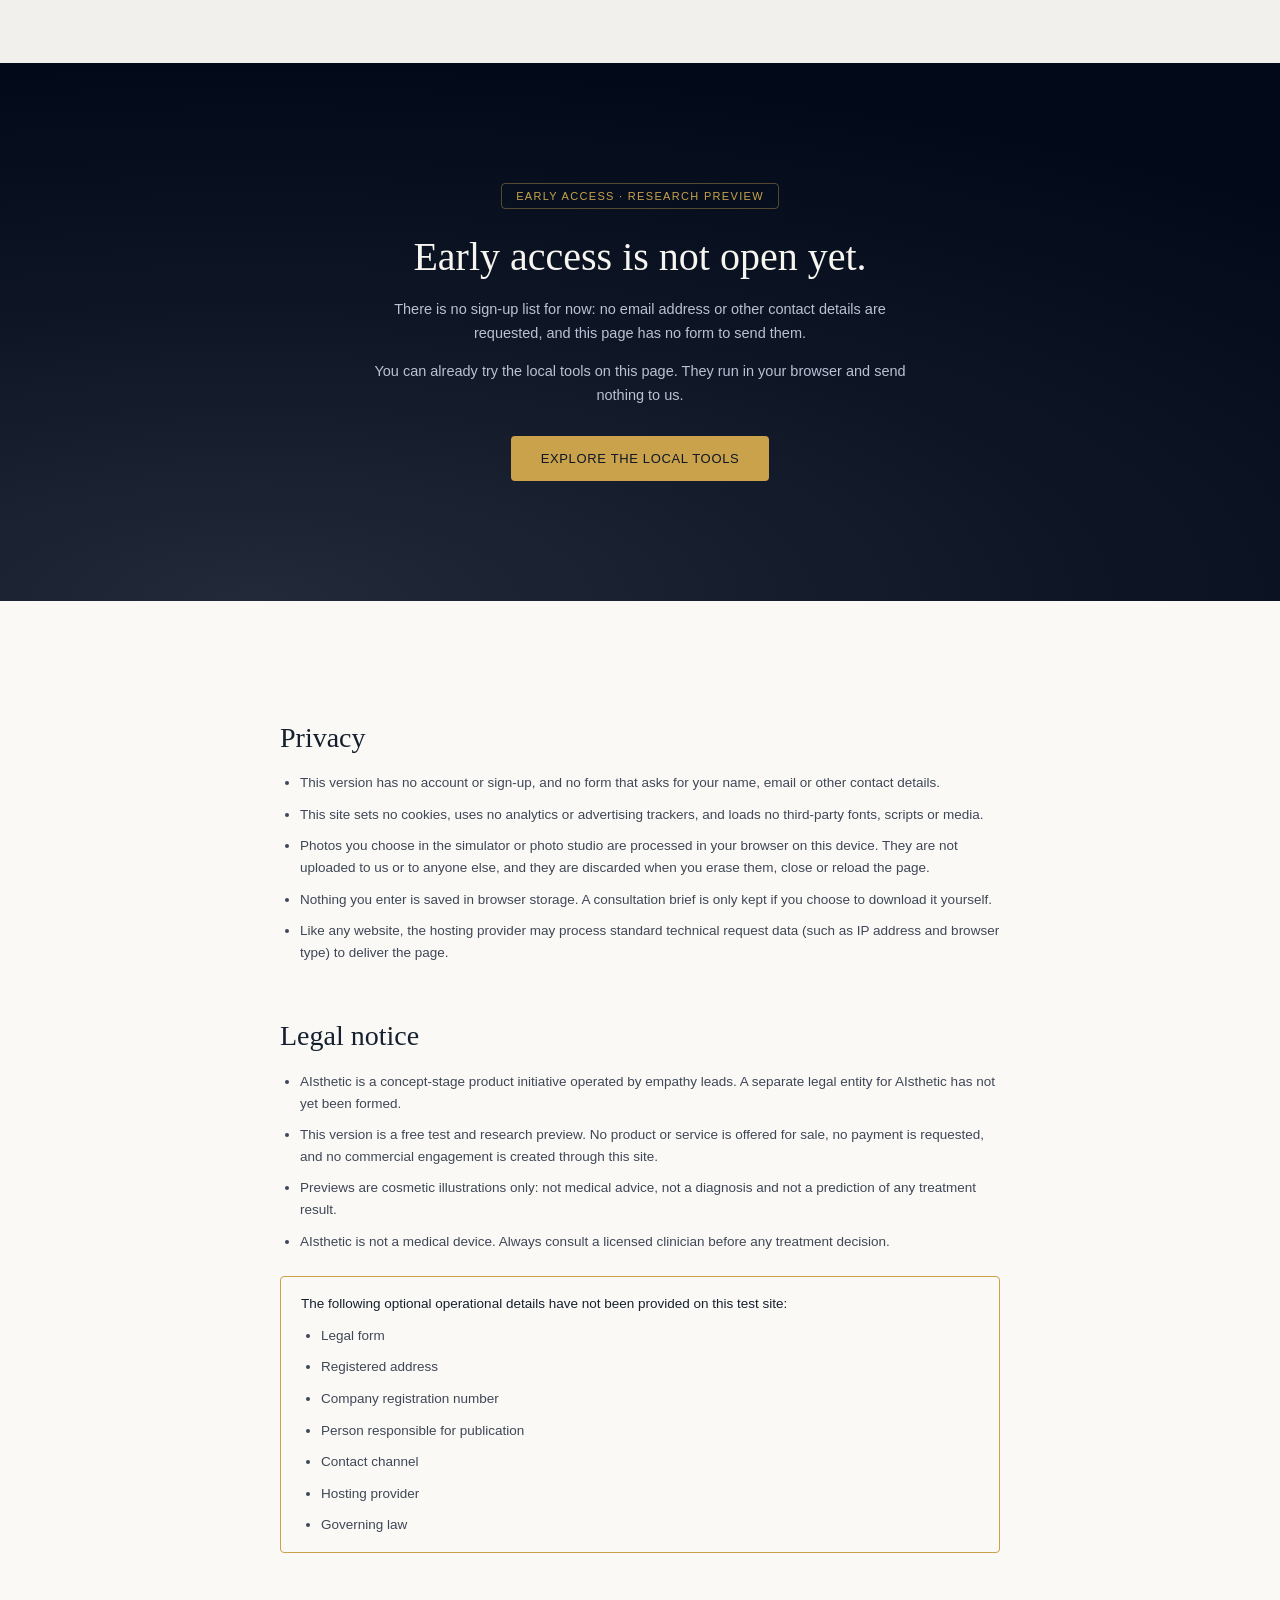
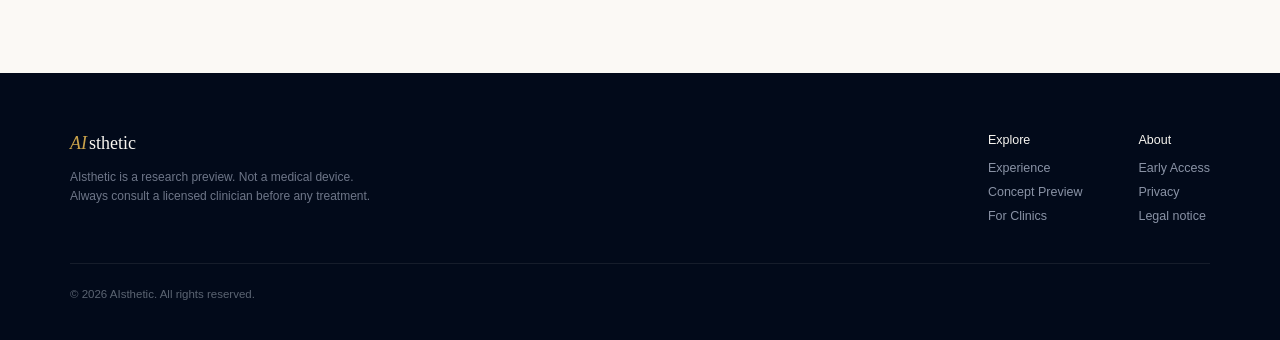
==== commit 7179a70c: "Remove public layout tuning controls" ====
--- a/index.html
+++ b/index.html
@@ -5,7 +5,7 @@
     <meta name="viewport" content="width=device-width, initial-scale=1.0" />
     <!-- No web fonts or other third-party resources: the page uses locally installed fonts only. -->
     <title>AIsthetic — See the possibility before you decide</title>
-    <script type="module" crossorigin src="./assets/main-CRRURZE_.js"></script>
+    <script type="module" crossorigin src="./assets/main-tDknF9ed.js"></script>
     <link rel="modulepreload" crossorigin href="./assets/index-Bb-KDoQ-.js">
     <link rel="stylesheet" crossorigin href="./assets/index-sX0Aq_4Y.css">
   </head>
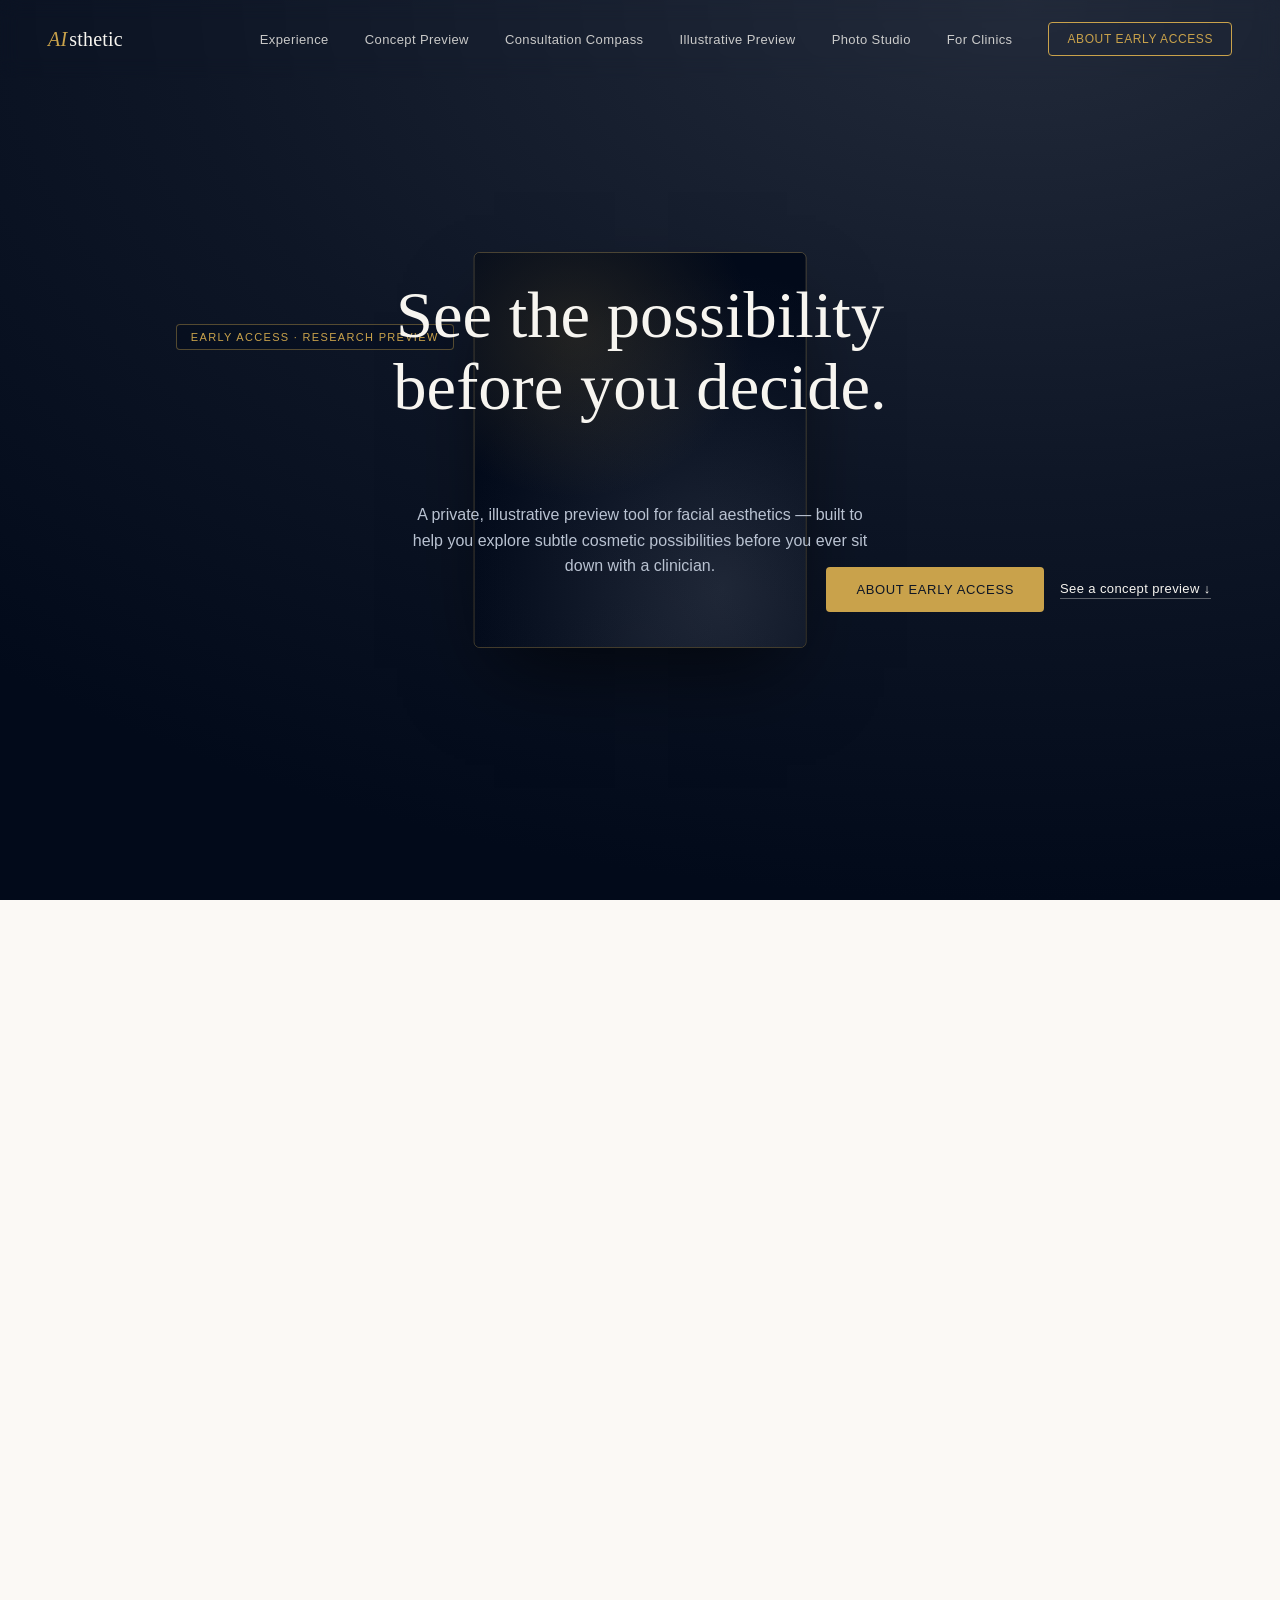
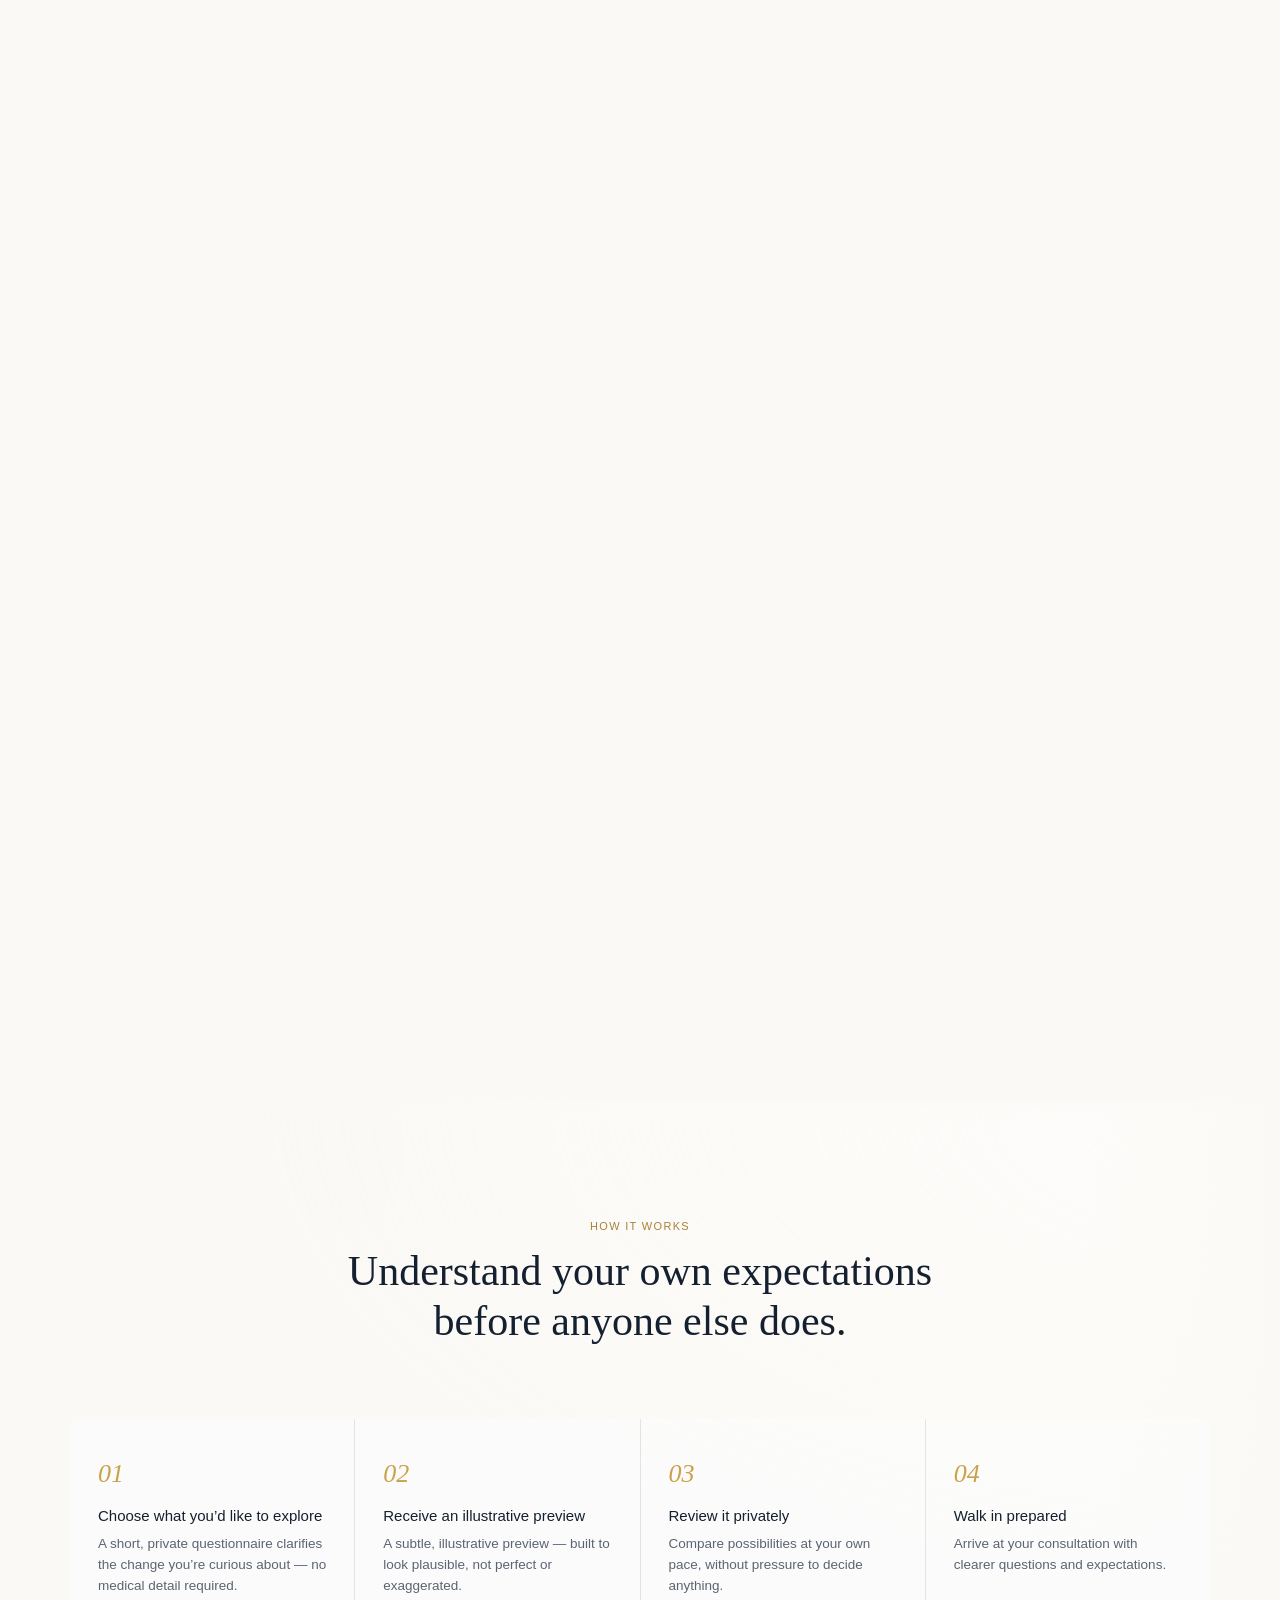
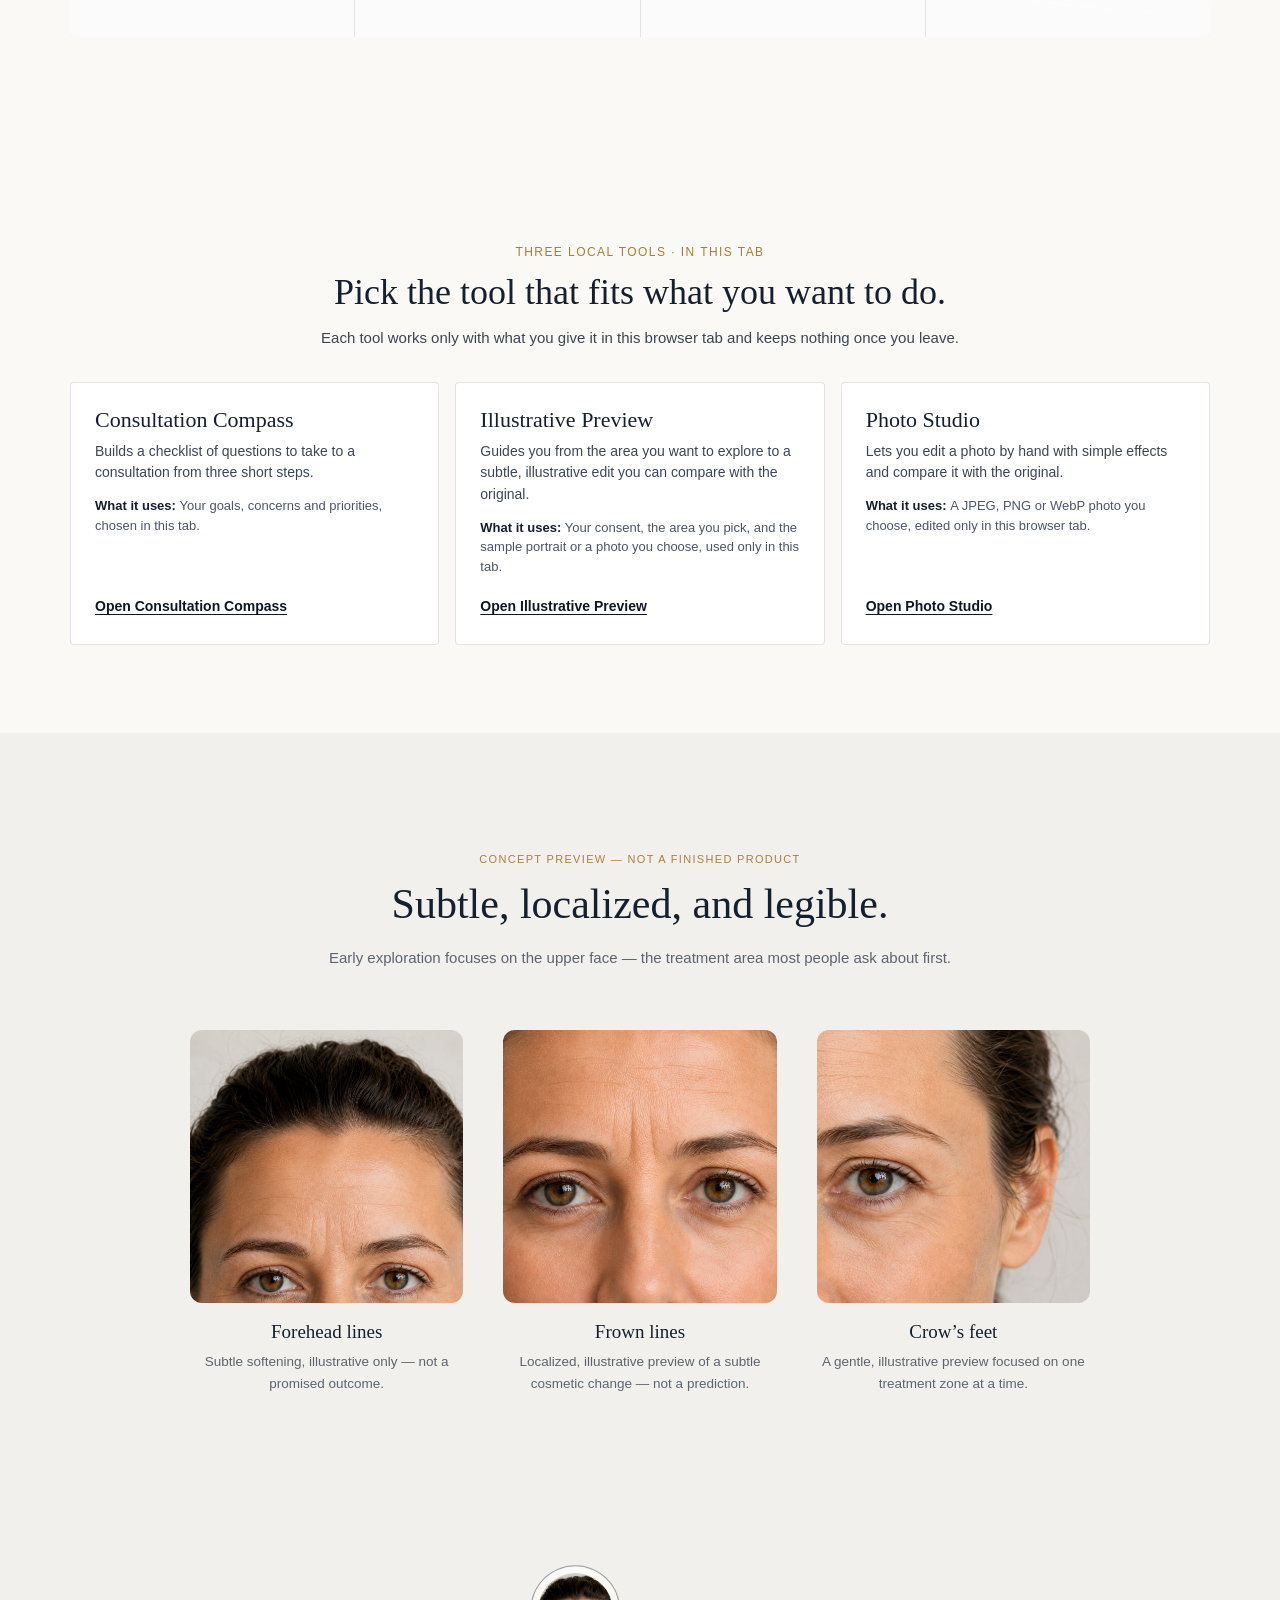
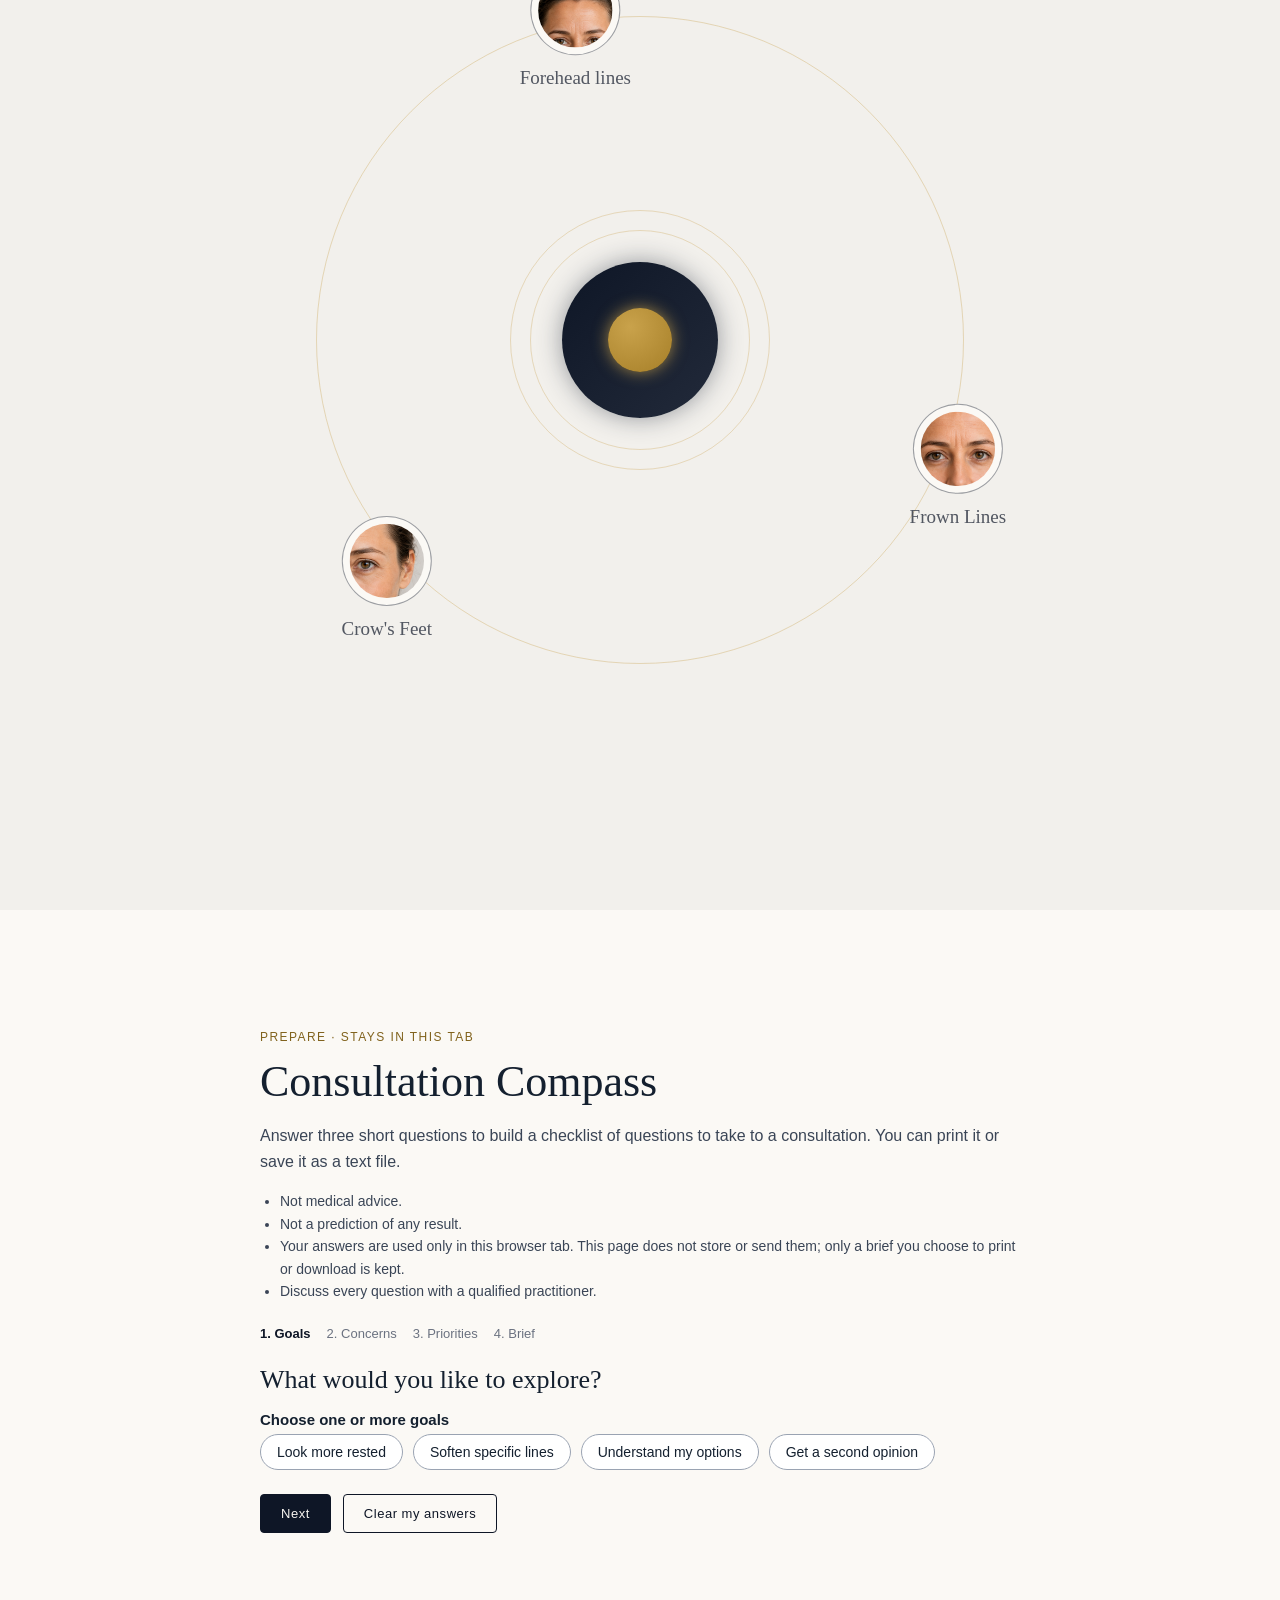
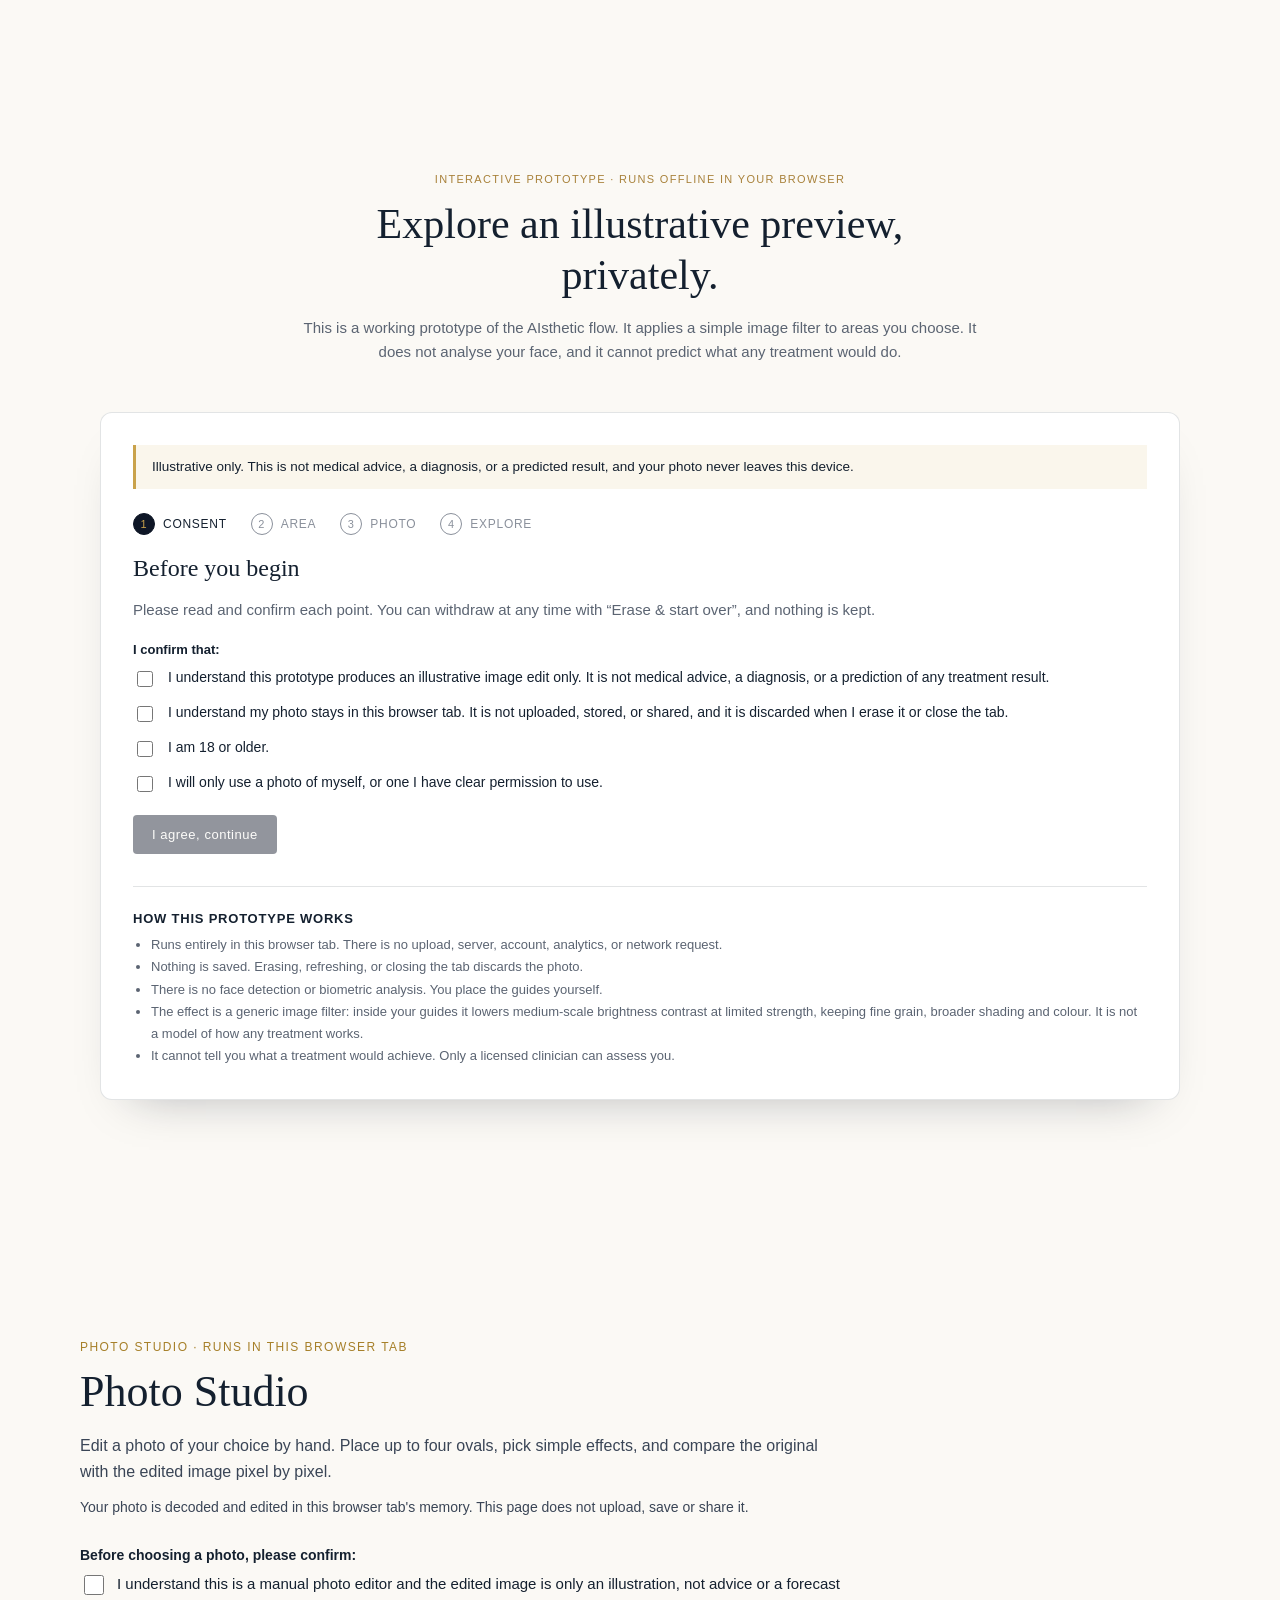
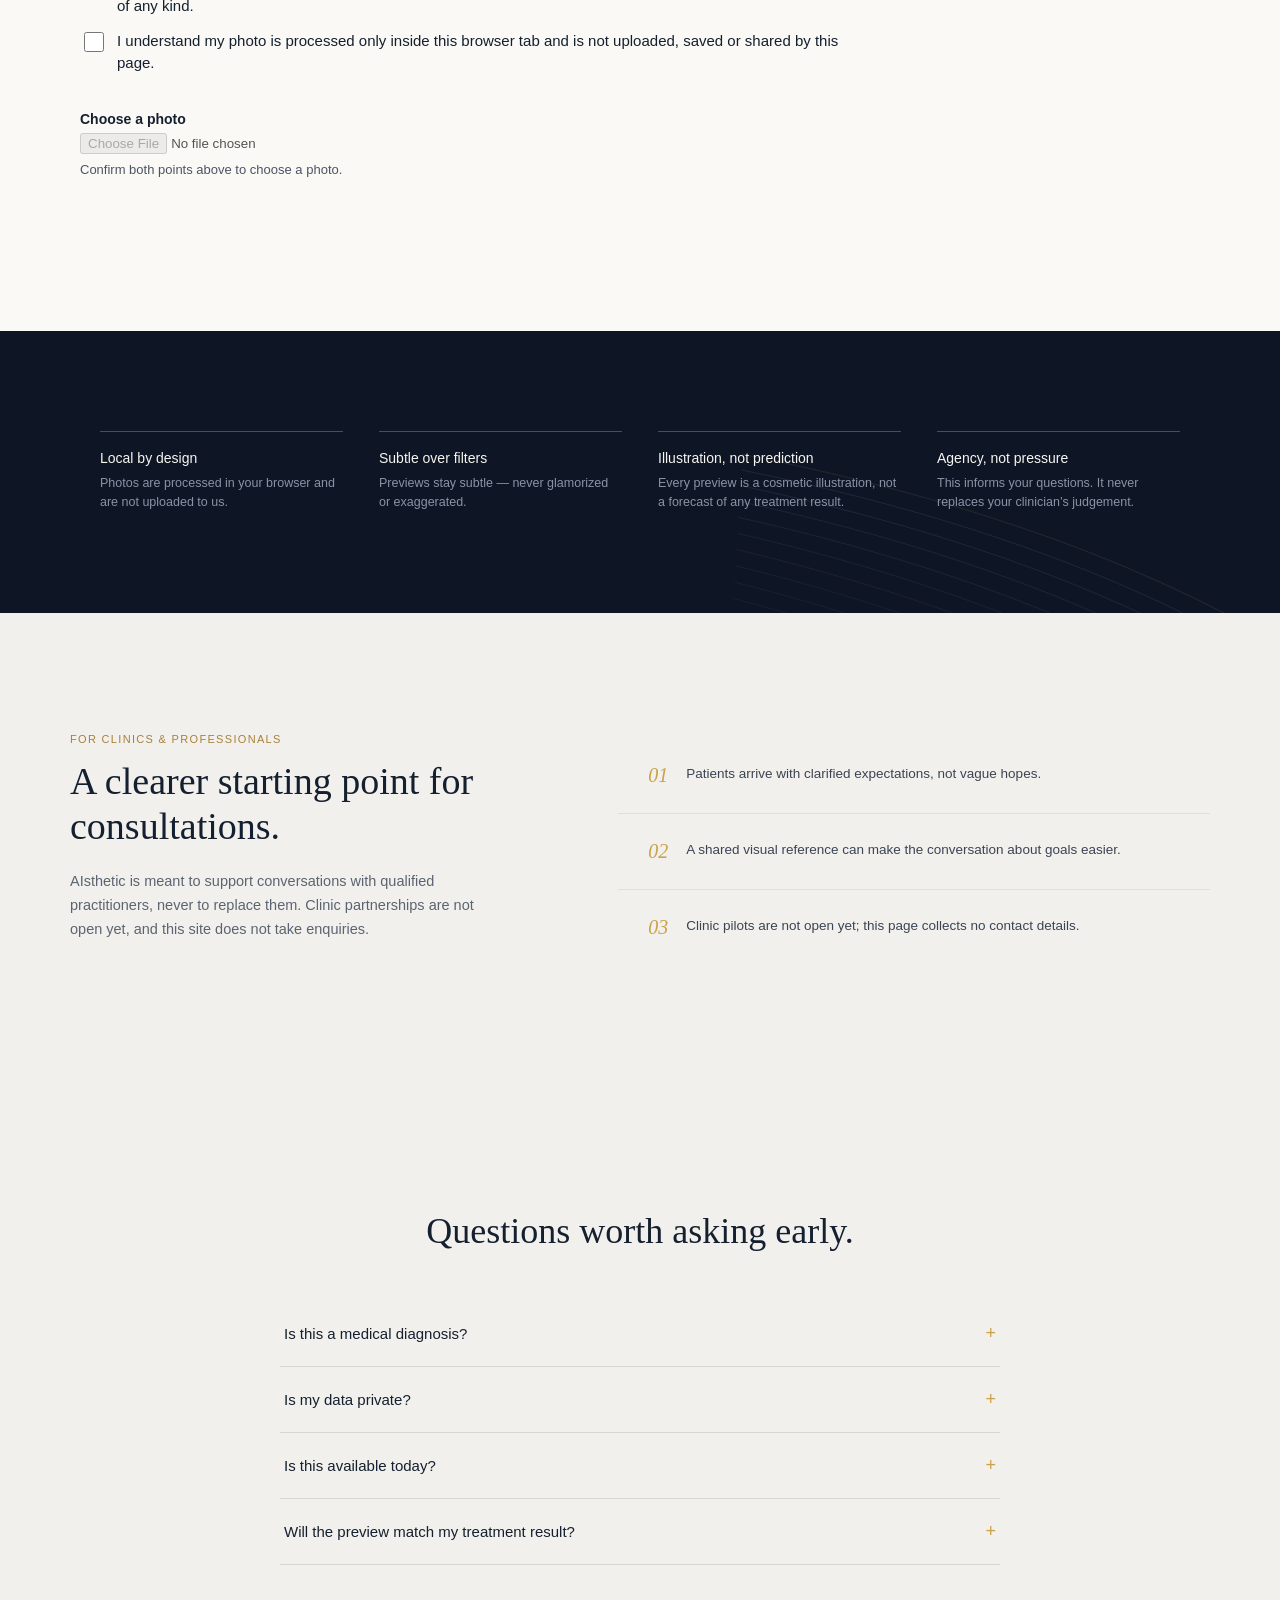
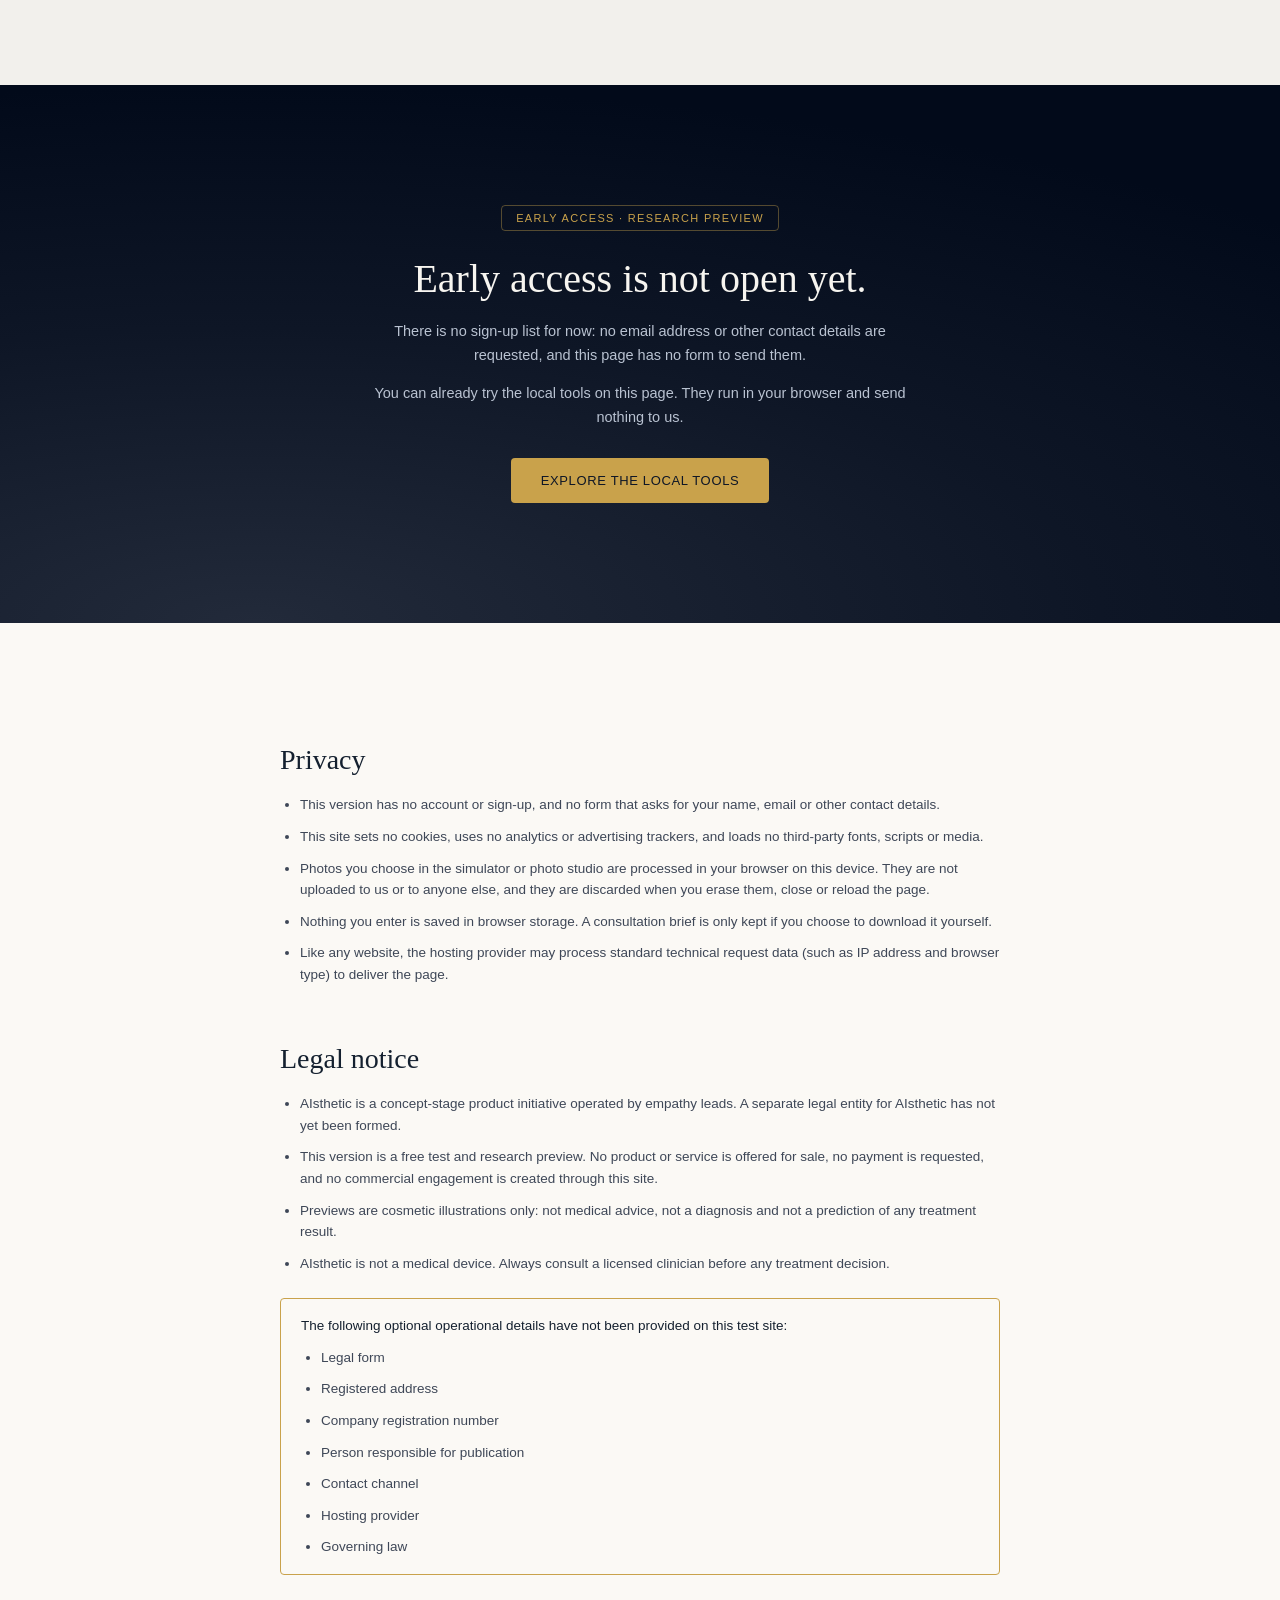
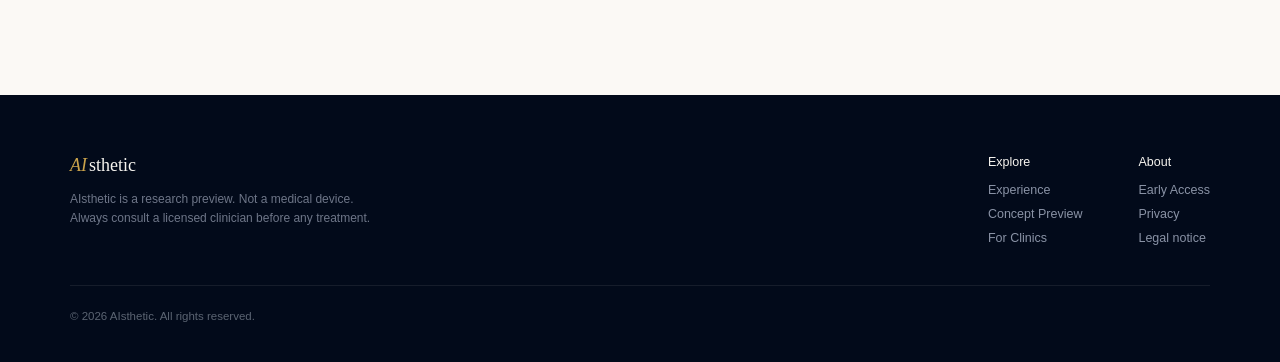
==== commit 4ca69697: "deploy: publish AIsthetic lots 1-2 Built from source 2ad5525.  Co-Authored-By: Claude Opus 5.5 <nore" ====
--- a/index.html
+++ b/index.html
@@ -1,16 +1,17 @@
-<!doctype html>
-<html lang="en">
-  <head>
-    <meta charset="UTF-8" />
-    <meta name="viewport" content="width=device-width, initial-scale=1.0" />
-    <!-- No web fonts or other third-party resources: the page uses locally installed fonts only. -->
-    <title>AIsthetic — See the possibility before you decide</title>
-    <script type="module" crossorigin src="./assets/main-tDknF9ed.js"></script>
-    <link rel="modulepreload" crossorigin href="./assets/index-Bb-KDoQ-.js">
-    <link rel="stylesheet" crossorigin href="./assets/index-sX0Aq_4Y.css">
-  </head>
-  <body>
-    <a href="#main-content" class="aisthetic-skip-link">Skip to main content</a>
-    <div id="root"></div>
-  </body>
-</html>
+<!doctype html>
+<html lang="en">
+  <head>
+    <meta charset="UTF-8" />
+    <meta name="viewport" content="width=device-width, initial-scale=1.0" />
+    <!-- No web fonts or other third-party resources: the page uses locally installed fonts only. -->
+    <title>AIsthetic — See the possibility before you decide</title>
+    <script type="module" crossorigin src="./assets/main-Cu9at1Aw.js"></script>
+    <link rel="modulepreload" crossorigin href="./assets/index-FHGKYNZR.js">
+    <link rel="stylesheet" crossorigin href="./assets/index-D8ed8piM.css">
+  </head>
+  <body>
+    <a href="#main-content" class="aisthetic-skip-link">Skip to main content</a>
+    <div id="root"></div>+
+  </body>
+</html>
--- a/assets/index-D8ed8piM.css
+++ b/assets/index-D8ed8piM.css
@@ -0,0 +1 @@
+.aisthetic-sim{background:#fbf9f5;padding:120px 48px;color:#14202f;scroll-margin-top:72px}.aisthetic-sim-header{max-width:680px;margin:0 auto 48px;text-align:center}.aisthetic-sim-eyebrow{font-size:11px;letter-spacing:.12em;color:#a8813a;text-transform:uppercase;margin-bottom:14px}.aisthetic-sim-title{font-family:Newsreader,serif;font-weight:400;font-size:clamp(28px,3.4vw,42px);line-height:1.2;margin:0 0 16px}.aisthetic-sim-intro,.aisthetic-sim-lead,.aisthetic-sim-help{font-size:15px;line-height:1.6;color:#5b6472;margin:0}.aisthetic-sim-shell{max-width:1080px;margin:0 auto;background:#fff;border:1px solid rgba(20,32,47,.12);border-radius:12px;padding:32px;box-shadow:0 24px 48px -32px #0e162659}.aisthetic-sim-banner{margin:0 0 24px;padding:12px 16px;border-left:3px solid #c9a24b;background:#c9a24b1a;font-size:13.5px;line-height:1.5;color:#14202f}.aisthetic-sim-steps{display:flex;gap:24px;list-style:none;padding:0;margin:0 0 20px;font-size:12px;letter-spacing:.06em;text-transform:uppercase;color:#8a909b}.aisthetic-sim-steps li{display:flex;align-items:center;gap:8px}.aisthetic-sim-steps li.is-reached{color:#14202f}.aisthetic-sim-step-num{display:inline-flex;align-items:center;justify-content:center;width:22px;height:22px;border-radius:50%;border:1px solid currentColor;font-size:11px}.aisthetic-sim-steps li[aria-current=step] .aisthetic-sim-step-num{background:#0e1626;border-color:#0e1626;color:#c9a24b}.aisthetic-sim-step-title{font-family:Newsreader,serif;font-weight:400;font-size:24px;margin:0 0 16px}.aisthetic-sim-step-title:focus{outline:none}.aisthetic-sim-panel{display:grid;gap:20px}.aisthetic-sim-fieldset{border:none;padding:0;margin:0;display:grid;gap:12px}.aisthetic-sim-fieldset legend{font-size:13px;font-weight:600;margin-bottom:10px;padding:0}.aisthetic-sim-check{display:flex;gap:12px;align-items:flex-start;font-size:14px;line-height:1.55;cursor:pointer}.aisthetic-sim-check input{margin-top:4px;width:16px;height:16px;flex-shrink:0;accent-color:#a8813a}.aisthetic-sim-check strong{display:block;font-weight:500}.aisthetic-sim-check small,.aisthetic-sim-range small{display:block;font-size:12px;color:#5b6472;line-height:1.5}.aisthetic-sim-btn{display:inline-flex;align-items:center;justify-content:center;gap:8px;padding:11px 18px;border-radius:4px;border:1px solid transparent;font-size:13px;letter-spacing:.04em;font-weight:500;cursor:pointer;background:none;transition:background .2s ease,color .2s ease,border-color .2s ease}.aisthetic-sim-btn:focus-visible,.aisthetic-sim-btn:focus-within,.aisthetic-sim-modes button:focus-visible{outline:2px solid #a8813a;outline-offset:2px}.aisthetic-sim-btn:disabled,.aisthetic-sim-btn.is-disabled{opacity:.45;cursor:not-allowed}.aisthetic-sim-btn--primary{background:#0e1626;color:#fbf9f5;justify-self:start}.aisthetic-sim-btn--primary:not(:disabled):hover{background:#222a3a}.aisthetic-sim-btn--ghost{border-color:#14202f4d;color:#14202f}.aisthetic-sim-btn--ghost:not(.is-disabled):hover{border-color:#a8813a}.aisthetic-sim-btn--danger{border-color:#a0342873;color:#8f2e22}.aisthetic-sim-btn--danger:hover{background:#a0342812}.aisthetic-sim-btn--text{padding:6px 0;color:#5b6472;justify-self:start;text-decoration:underline;text-underline-offset:3px}.aisthetic-sim-sources{display:grid;grid-template-columns:repeat(2,minmax(0,1fr));gap:16px}.aisthetic-sim-source{display:flex;gap:16px;padding:20px;border:1px solid rgba(20,32,47,.14);border-radius:8px;background:#fbf9f5}.aisthetic-sim-source p{margin:4px 0 14px;font-size:13px;line-height:1.5;color:#5b6472}.aisthetic-sim-source-title,.aisthetic-sim-tips-title{font-weight:600;font-size:14px}.aisthetic-sim-source-thumb{width:96px;height:120px;object-fit:cover;border-radius:6px;flex-shrink:0}.aisthetic-sim-tips ul,.aisthetic-sim-questions ul,.aisthetic-sim-transparency ul{margin:8px 0 0;padding-left:18px;font-size:13px;line-height:1.7;color:#5b6472}.aisthetic-sim-status{min-height:1.4em;font-size:13px;color:#5b6472}.aisthetic-sim-error{margin:12px 0 0;font-size:13px;color:#8f2e22}.aisthetic-sim-result-notice{margin:12px 0 0;padding:10px 14px;border-left:3px solid #c9a24b;background:#c9a24b1a;font-size:13px;line-height:1.5;color:#14202f}.aisthetic-sim-studio{display:grid;grid-template-columns:minmax(0,1.35fr) minmax(0,1fr);gap:32px;align-items:start}.aisthetic-sim-modes{display:inline-flex;border:1px solid rgba(20,32,47,.2);border-radius:999px;padding:3px;margin-bottom:12px}.aisthetic-sim-modes button{border:none;background:none;padding:8px 16px;border-radius:999px;font-size:13px;cursor:pointer;color:#5b6472}.aisthetic-sim-modes button[aria-pressed=true]{background:#0e1626;color:#fbf9f5}.aisthetic-sim-help{font-size:13px;margin-bottom:14px}.aisthetic-sim-stage{position:relative;width:100%;margin:0 auto;border-radius:8px;overflow:hidden;background:#0e1626;-webkit-user-select:none;user-select:none}.aisthetic-sim-canvas{display:block;width:100%;height:100%}.aisthetic-sim-overlay{position:absolute;top:0;right:0;bottom:0;left:0;width:100%;height:100%}.aisthetic-sim-guide{fill:#c9a24b24;stroke:#c9a24b;stroke-width:2;stroke-dasharray:6 4;vector-effect:non-scaling-stroke;cursor:grab;touch-action:none;outline:none}.aisthetic-sim-guide:active{cursor:grabbing}.aisthetic-sim-guide:focus-visible{stroke:#fbf9f5;stroke-width:3;fill:#c9a24b47}.aisthetic-sim-guide--selected{stroke-dasharray:none}.aisthetic-sim-guide-dot{fill:#c9a24b;pointer-events:none}.aisthetic-sim-compare-after{position:absolute;top:0;right:0;bottom:0;left:0}.aisthetic-sim-compare-divider{position:absolute;top:0;bottom:0;width:2px;margin-left:-1px;background:#c9a24b;pointer-events:none}.aisthetic-sim-tag{position:absolute;top:12px;padding:4px 10px;border-radius:999px;font-size:11px;letter-spacing:.08em;text-transform:uppercase;background:#0e1626b8;color:#fbf9f5;pointer-events:none}.aisthetic-sim-tag--left{left:12px}.aisthetic-sim-tag--right{right:12px;color:#c9a24b}.aisthetic-sim-controls{display:grid;gap:24px}.aisthetic-sim-range{display:grid;gap:8px;font-size:13px;font-weight:600}.aisthetic-sim-range-head{display:flex;justify-content:space-between;gap:12px}.aisthetic-sim-range output{font-weight:400;color:#a8813a;font-variant-numeric:tabular-nums}.aisthetic-sim-range input{width:100%;accent-color:#a8813a}.aisthetic-sim-guide-pick{font-size:13px;font-weight:600}.aisthetic-sim-guide-size select{width:100%;min-height:44px;padding:8px 10px;border:1px solid #d8d2c6;border-radius:6px;background:#fff;font:inherit;font-size:14px}.aisthetic-sim-guide-size select:focus-visible{outline:2px solid #a8813a;outline-offset:2px}.aisthetic-sim-range--compare{margin-top:12px}.aisthetic-sim-actions{display:flex;flex-wrap:wrap;gap:10px}.aisthetic-sim-questions{padding:16px 18px;border-radius:8px;background:#f2f0ec}.aisthetic-sim-transparency{margin-top:32px;padding-top:24px;border-top:1px solid rgba(20,32,47,.12)}.aisthetic-sim-transparency h3{margin:0;font-size:13px;font-weight:600;letter-spacing:.06em;text-transform:uppercase}.aisthetic-sim-visually-hidden{position:absolute;width:1px;height:1px;padding:0;margin:-1px;overflow:hidden;clip:rect(0,0,0,0);white-space:nowrap;border:0}@media (max-width: 900px){.aisthetic-sim{padding:96px 20px}.aisthetic-sim-shell{padding:20px}.aisthetic-sim-steps{display:grid;grid-template-columns:repeat(2,minmax(0,1fr));gap:10px 16px}.aisthetic-sim-studio,.aisthetic-sim-sources{grid-template-columns:minmax(0,1fr)}}@media (prefers-reduced-motion: reduce){.aisthetic-sim-btn{transition:none}}*{box-sizing:border-box}.aisthetic-skip-link{position:absolute;top:-100%;left:0;z-index:100;padding:10px 16px;background:#14202f;color:#f7f5f0;font-size:14px;font-weight:500;border-radius:0 0 4px 4px;transition:top .15s ease}.aisthetic-skip-link:focus{top:0;outline:2px solid #c9a24b;outline-offset:2px}body{margin:0;background:#fbf9f5;font-family:IBM Plex Sans,sans-serif}a{color:#c9a24b;text-decoration:none}a:hover{color:#a8813a}input,button,textarea,select{font-family:IBM Plex Sans,sans-serif}button{font:inherit}.image-placeholder{width:100%;height:100%;display:flex;align-items:center;justify-content:center;text-align:center;padding:16px;background:linear-gradient(135deg,#c9a24b1f,#0e16260f);border:1px dashed rgba(20,32,47,.25);color:#5b6472;font-size:12px;letter-spacing:.03em}
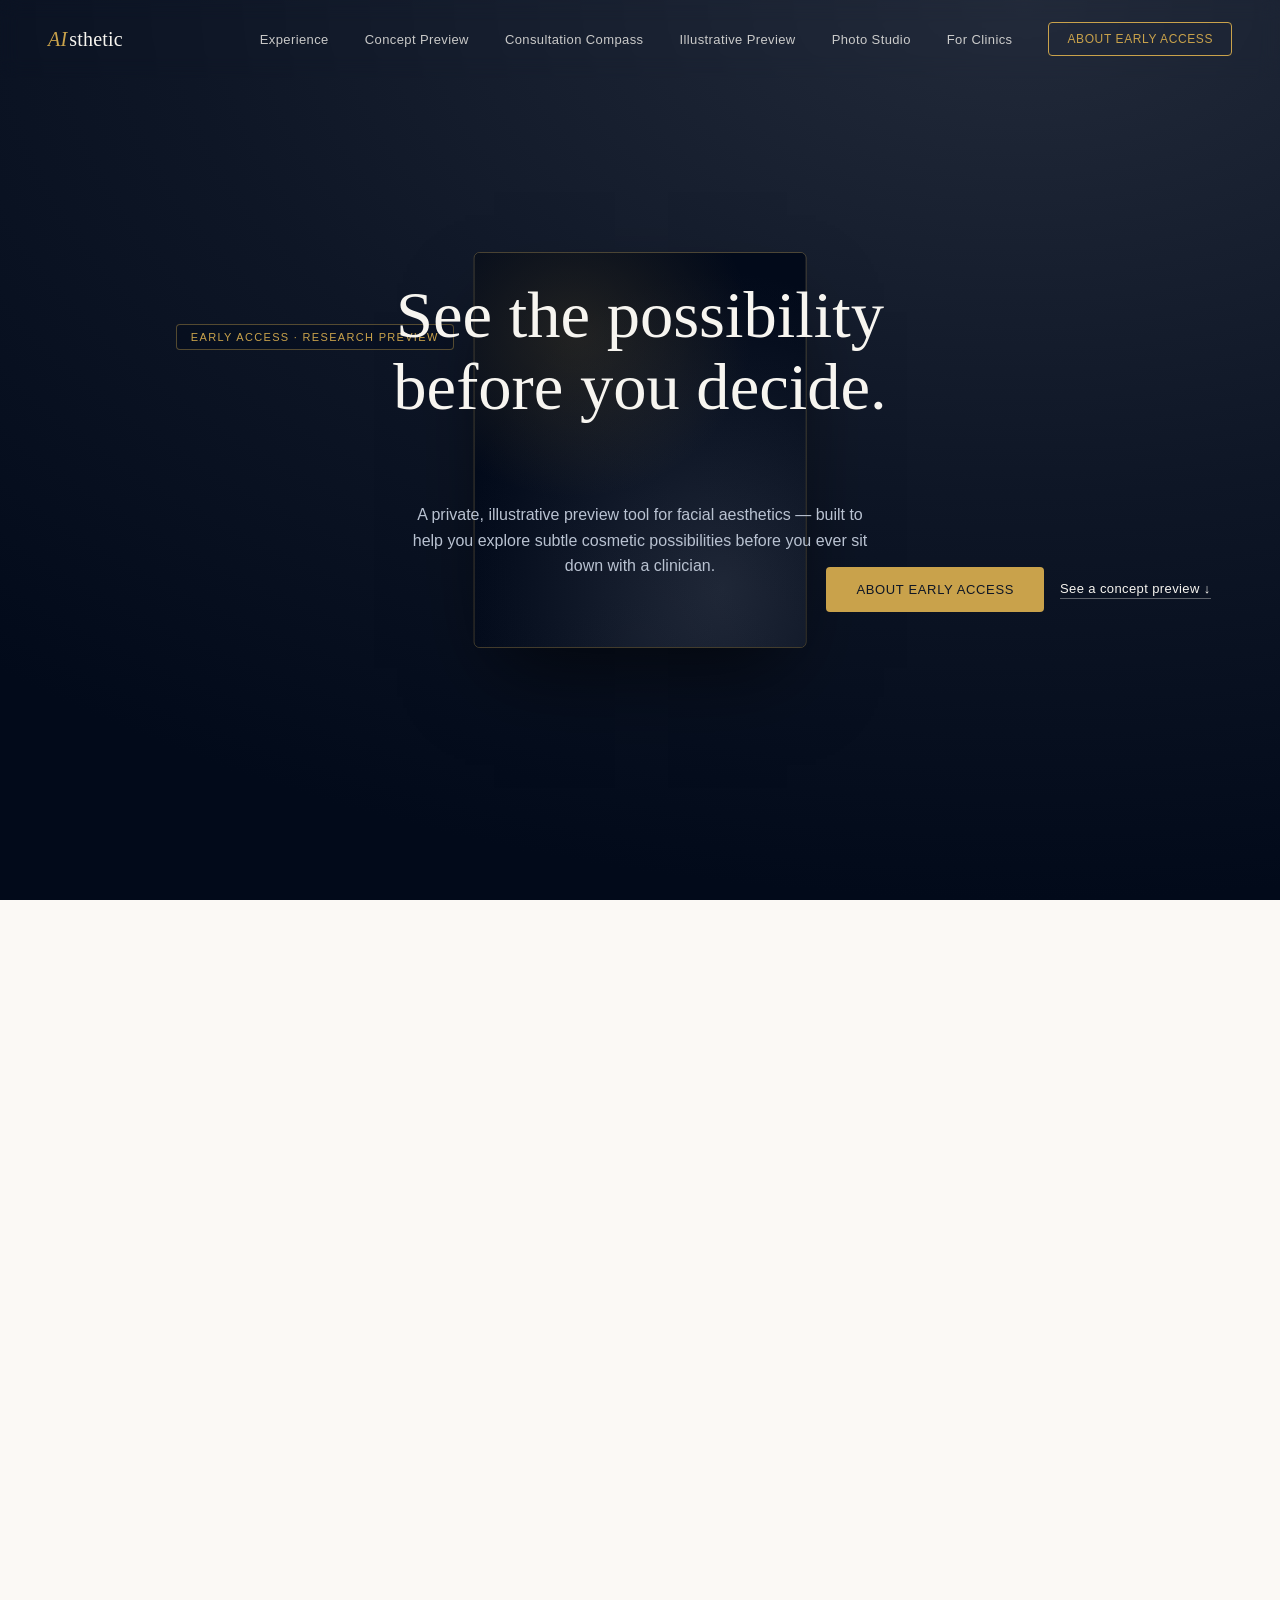
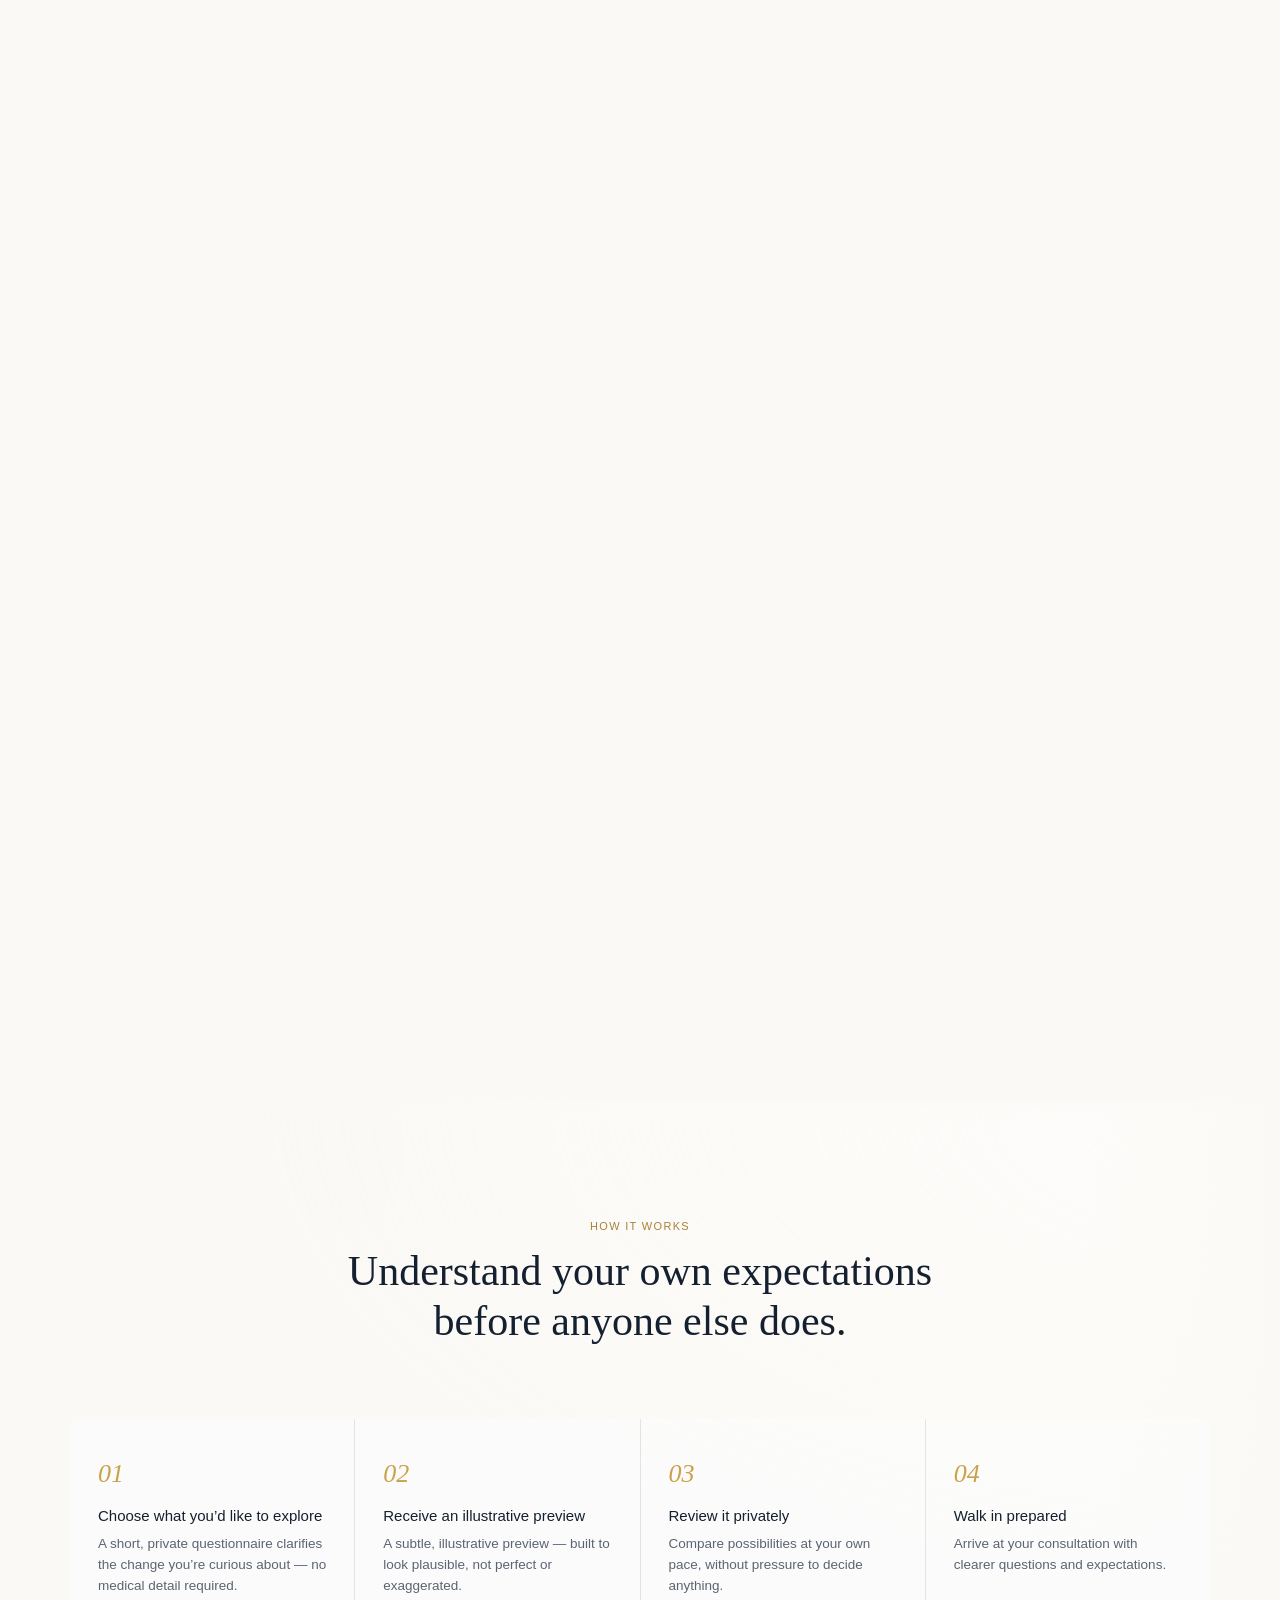
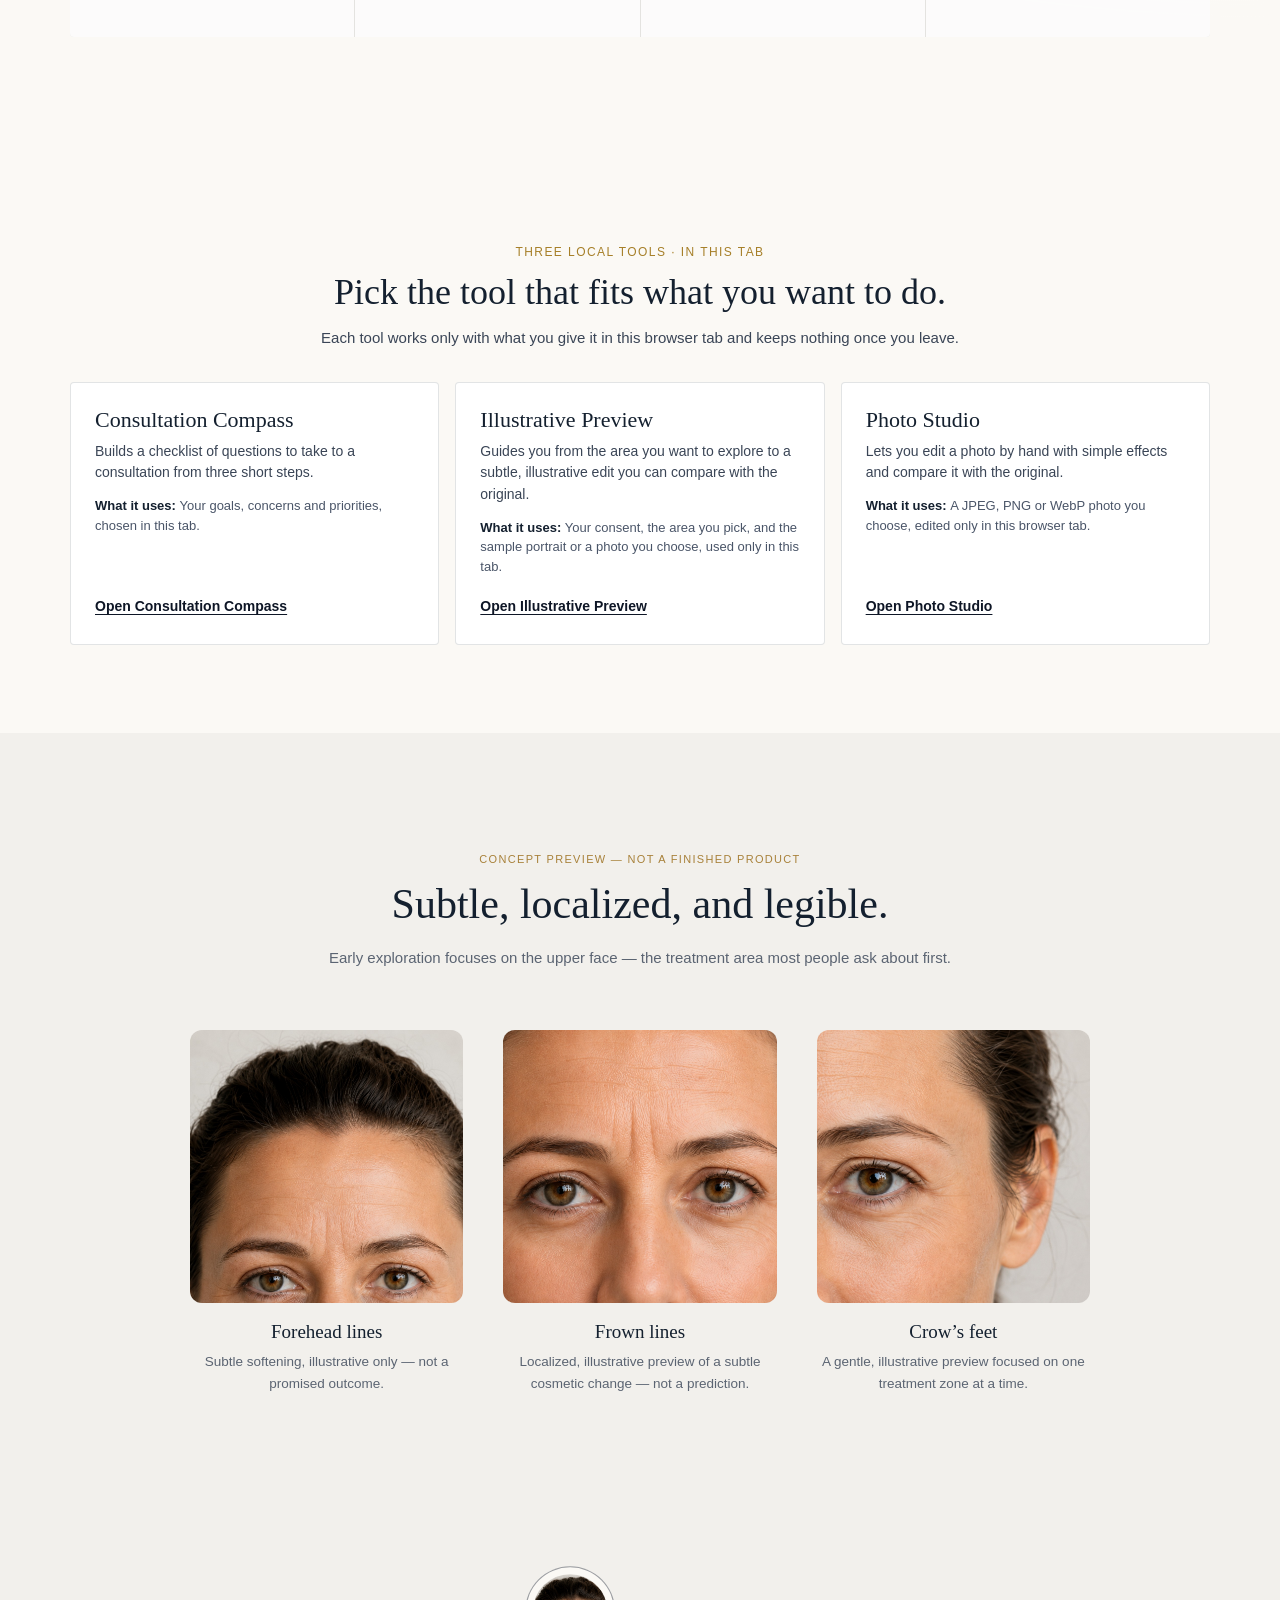
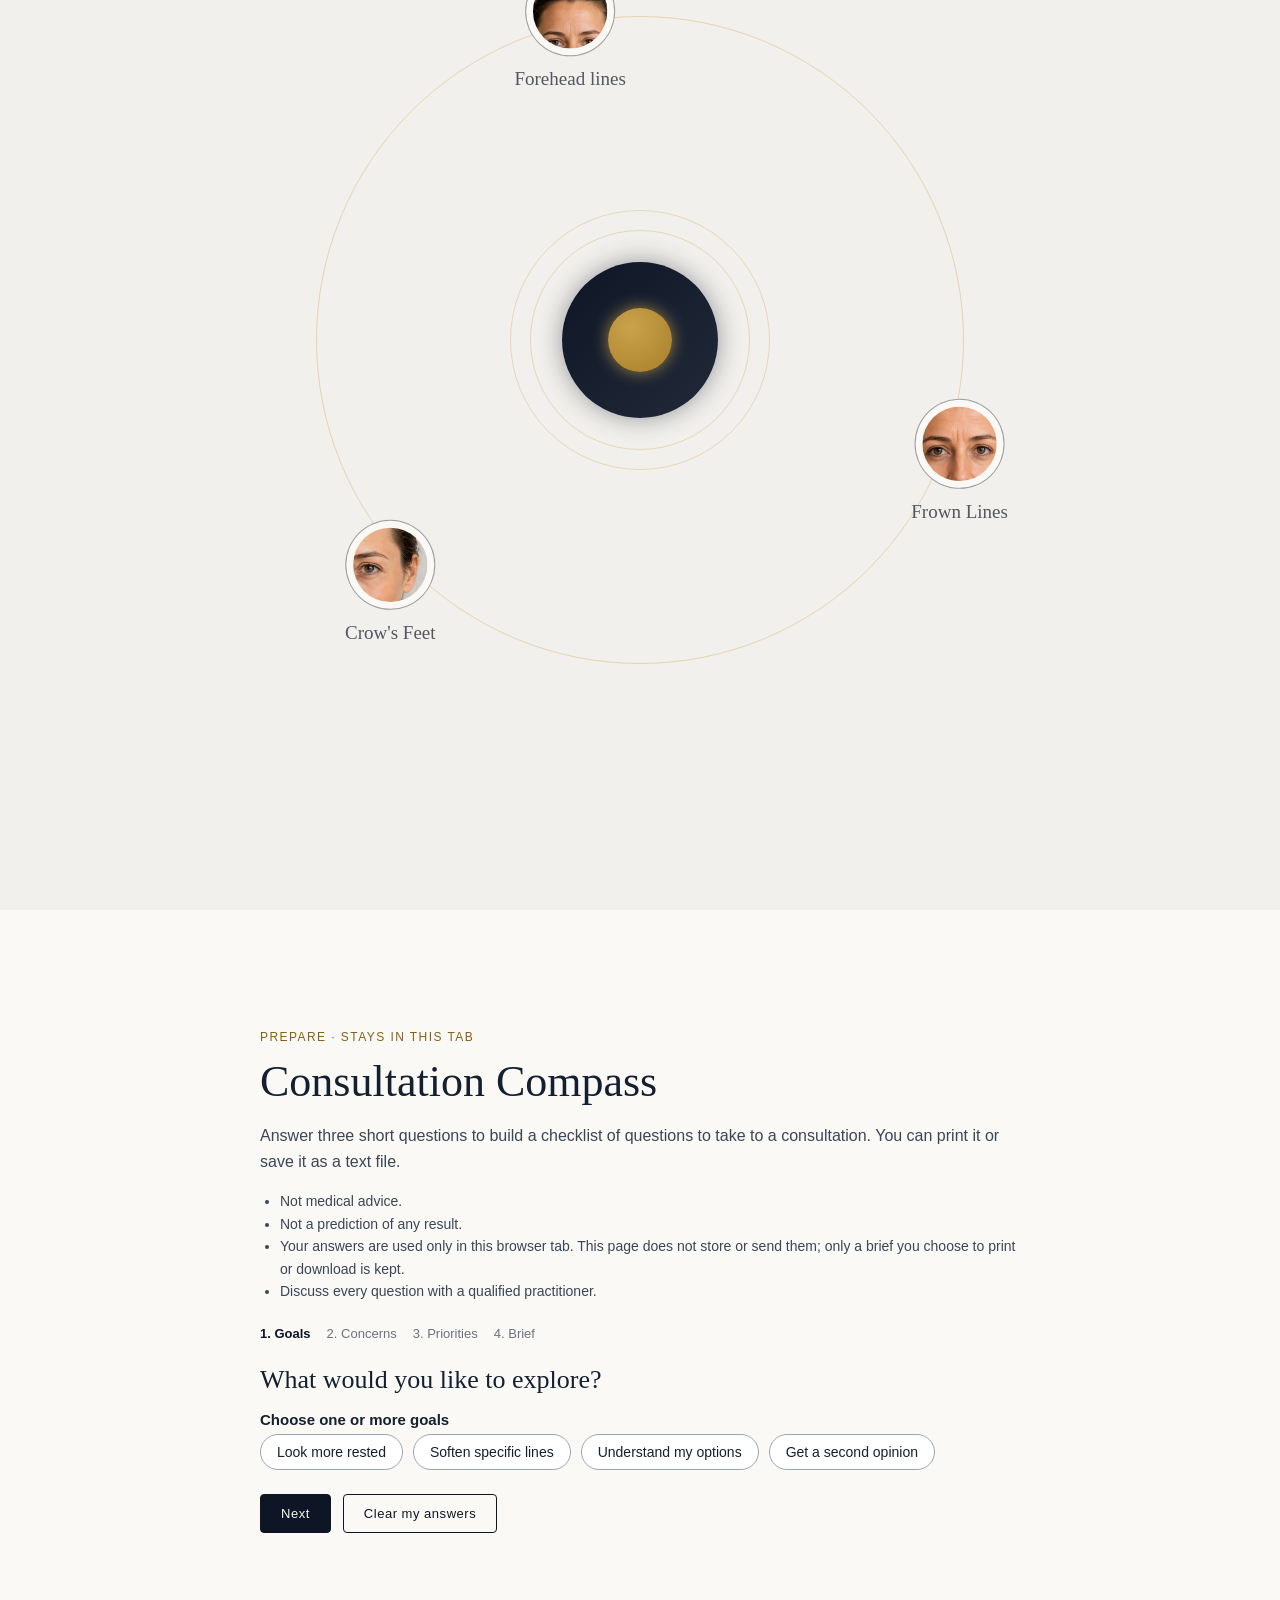
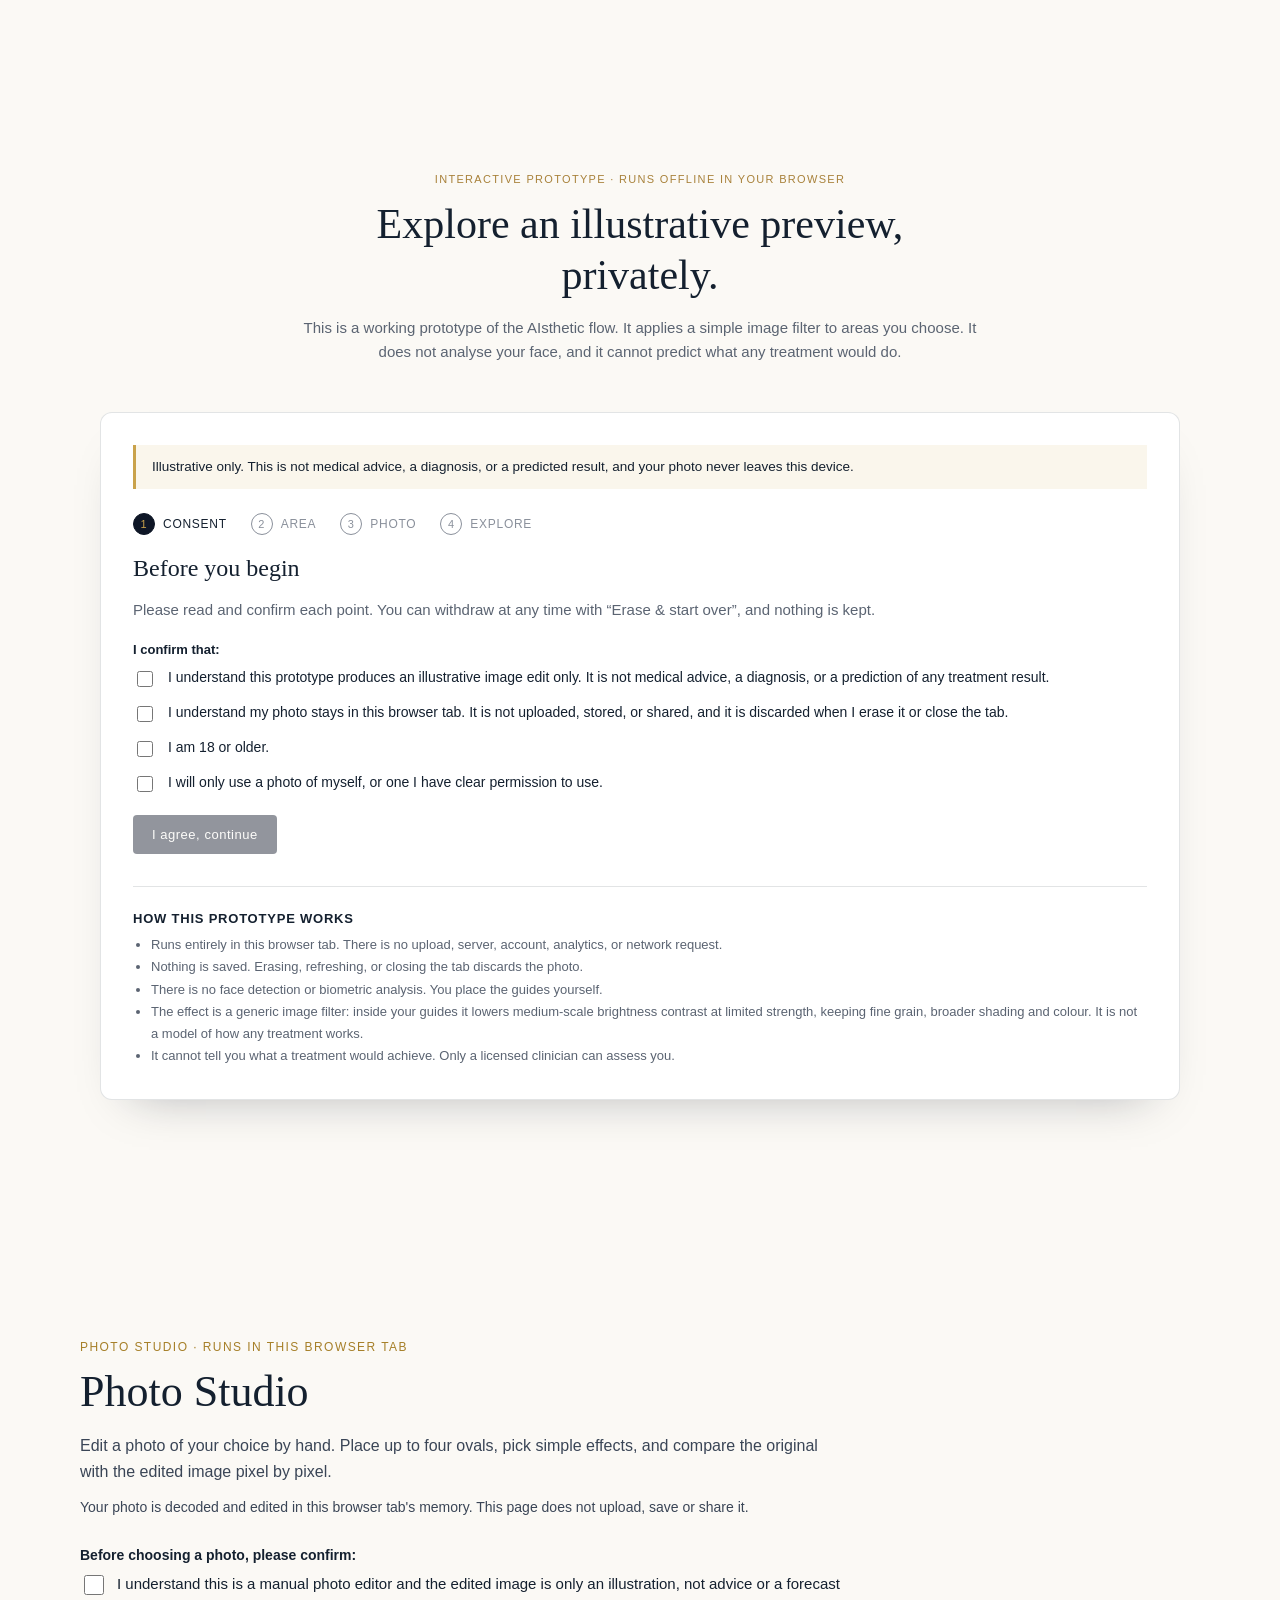
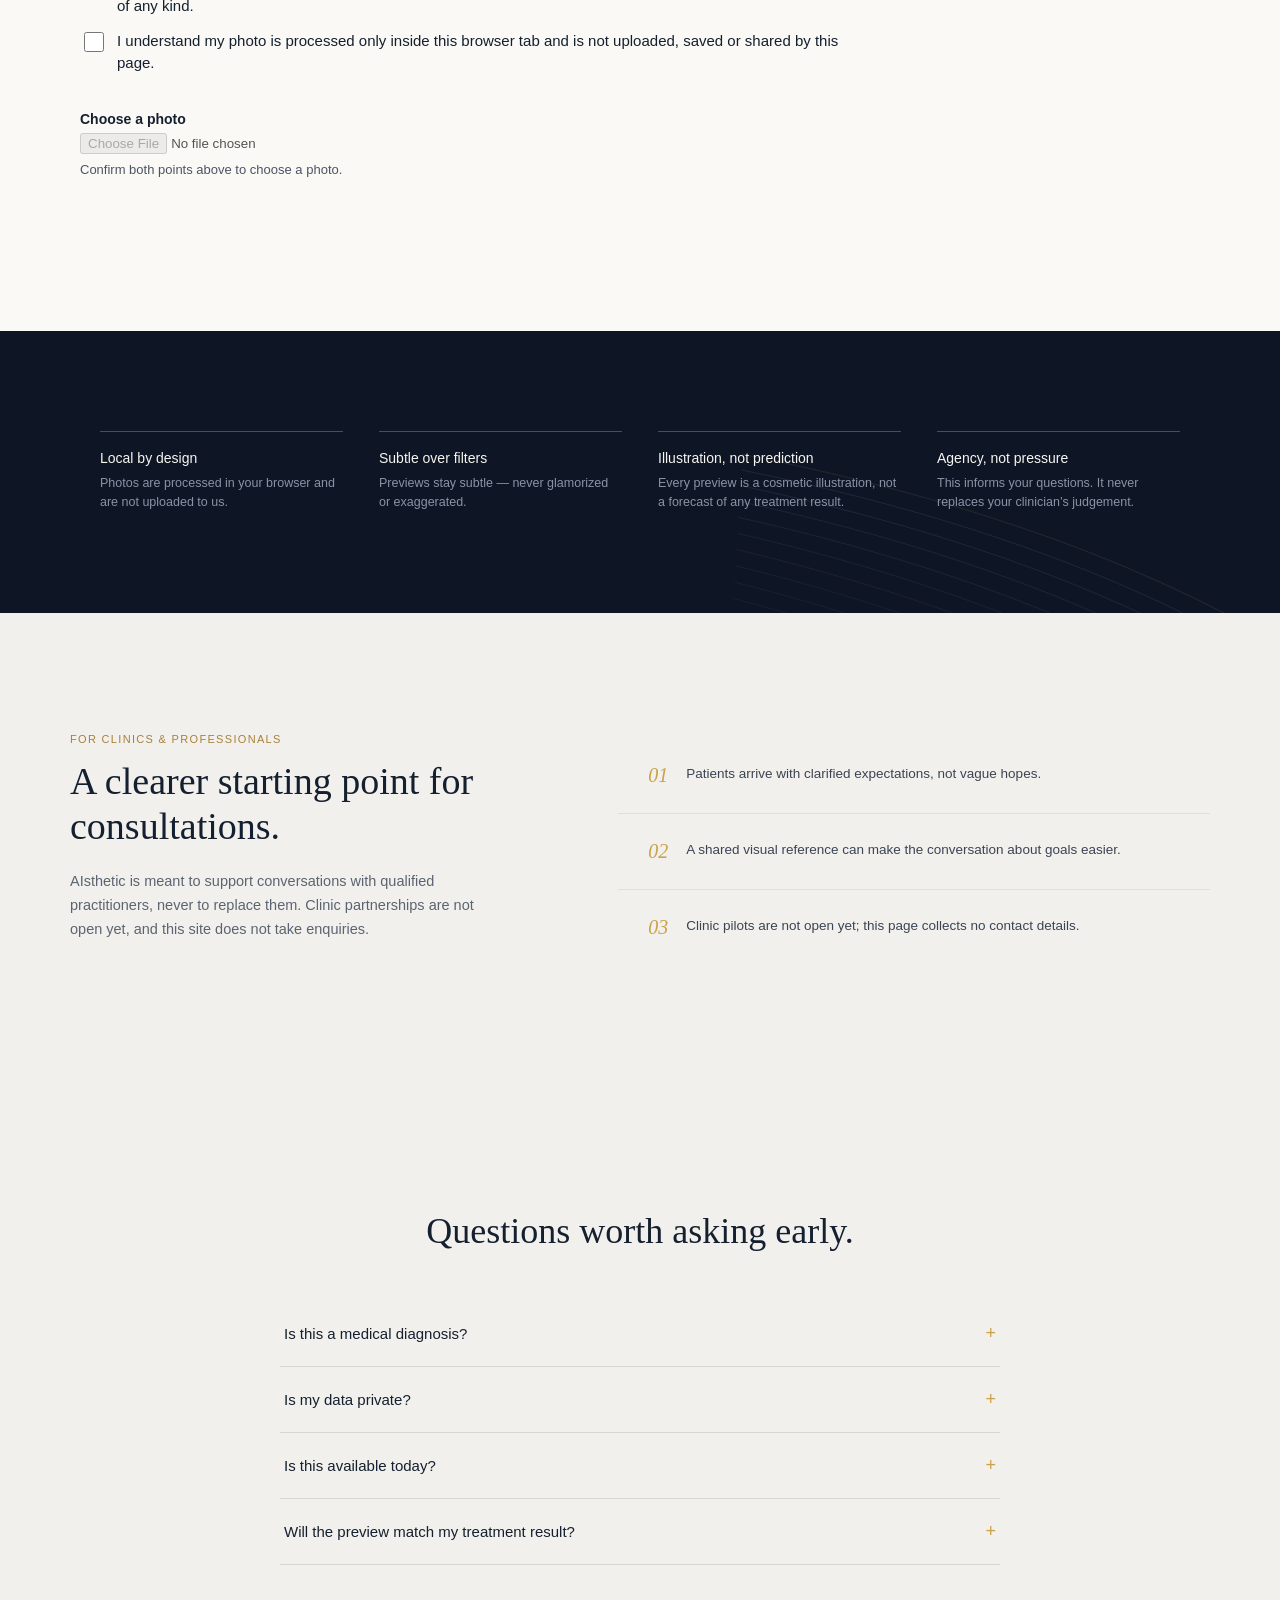
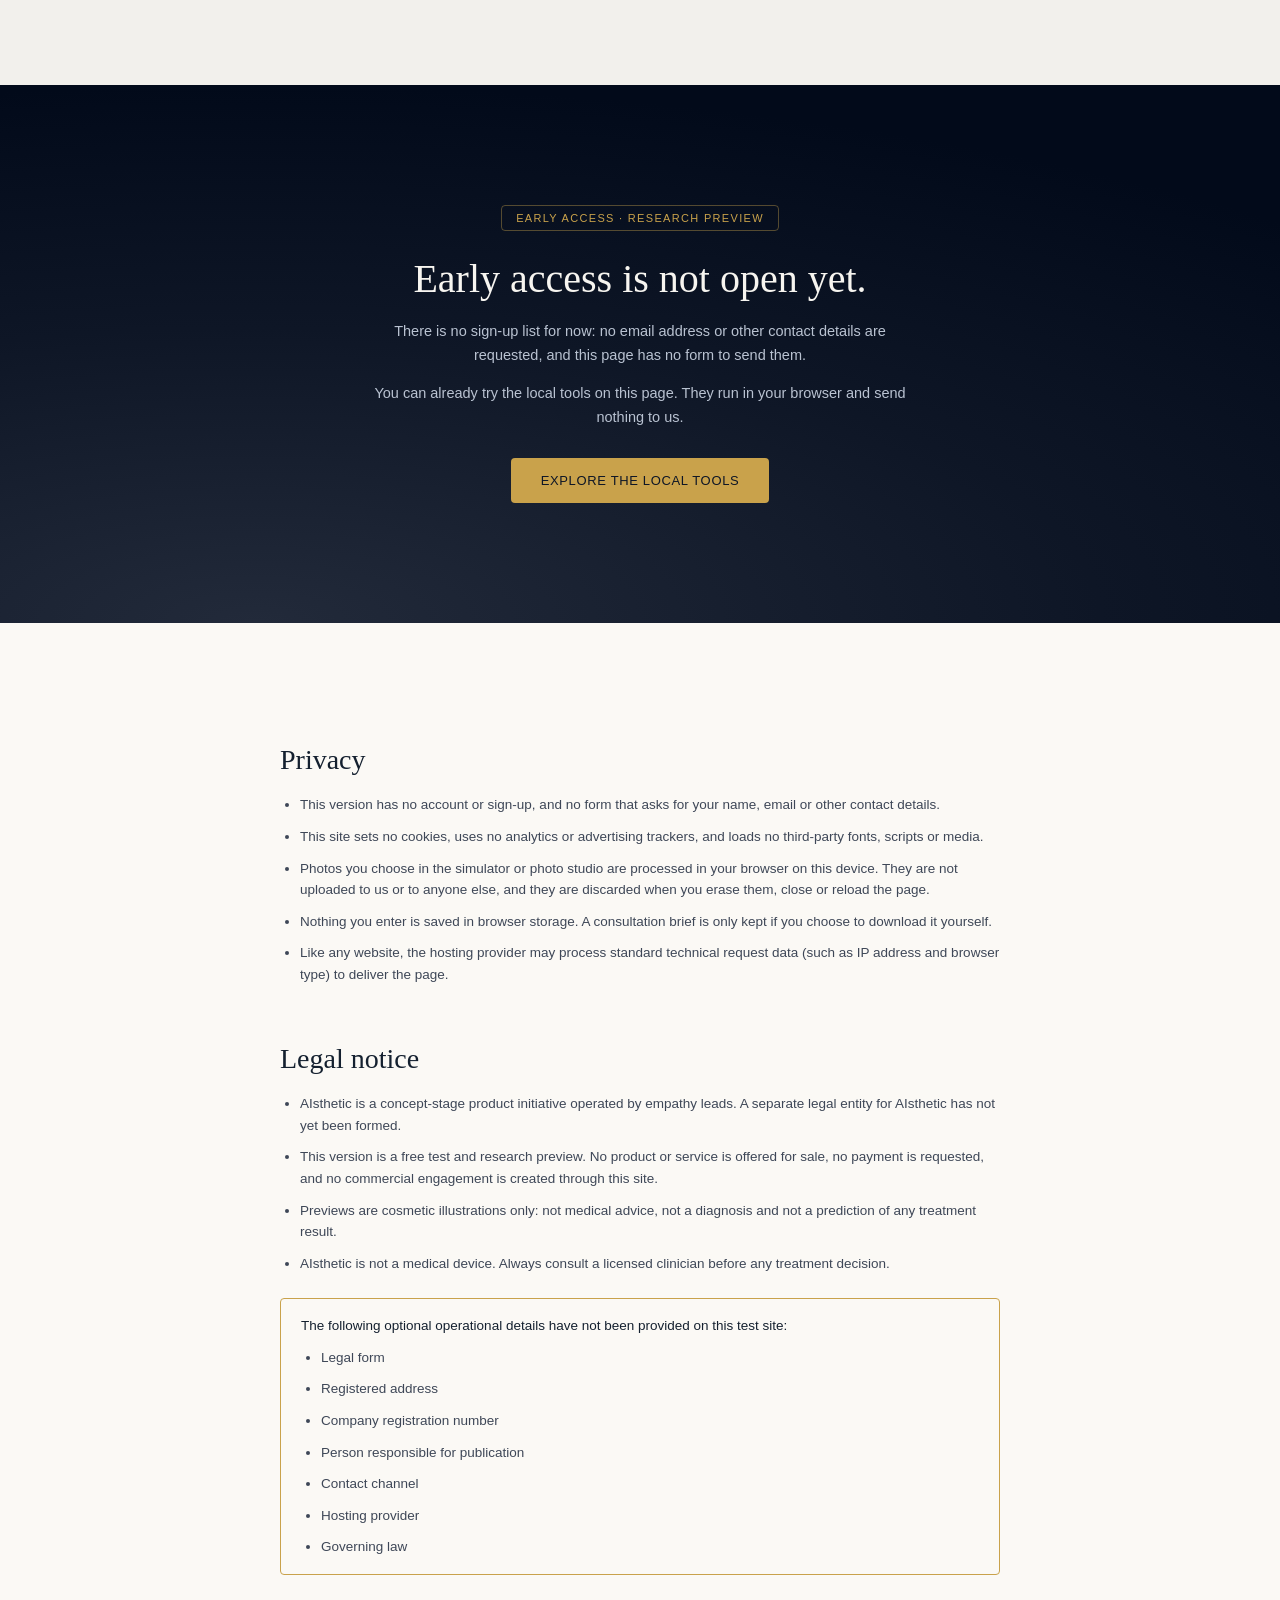
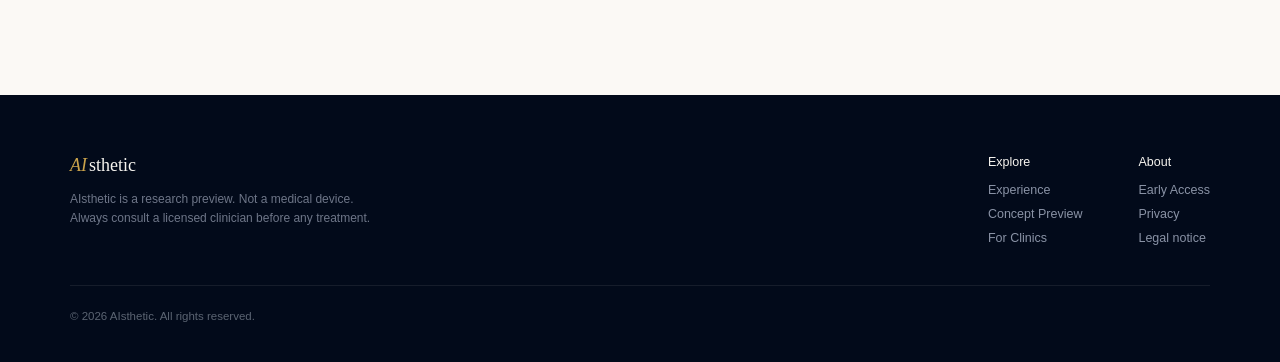
==== commit 5388fb90: "deploy: publish studio keep-unchanged test" ====
--- a/index.html
+++ b/index.html
@@ -5,8 +5,8 @@
     <meta name="viewport" content="width=device-width, initial-scale=1.0" />
     <!-- No web fonts or other third-party resources: the page uses locally installed fonts only. -->
     <title>AIsthetic — See the possibility before you decide</title>
-    <script type="module" crossorigin src="./assets/main-Cu9at1Aw.js"></script>
-    <link rel="modulepreload" crossorigin href="./assets/index-FHGKYNZR.js">
+    <script type="module" crossorigin src="./assets/main-TJpAT1b1.js"></script>
+    <link rel="modulepreload" crossorigin href="./assets/index-CHznjPgM.js">
     <link rel="stylesheet" crossorigin href="./assets/index-D8ed8piM.css">
   </head>
   <body>
